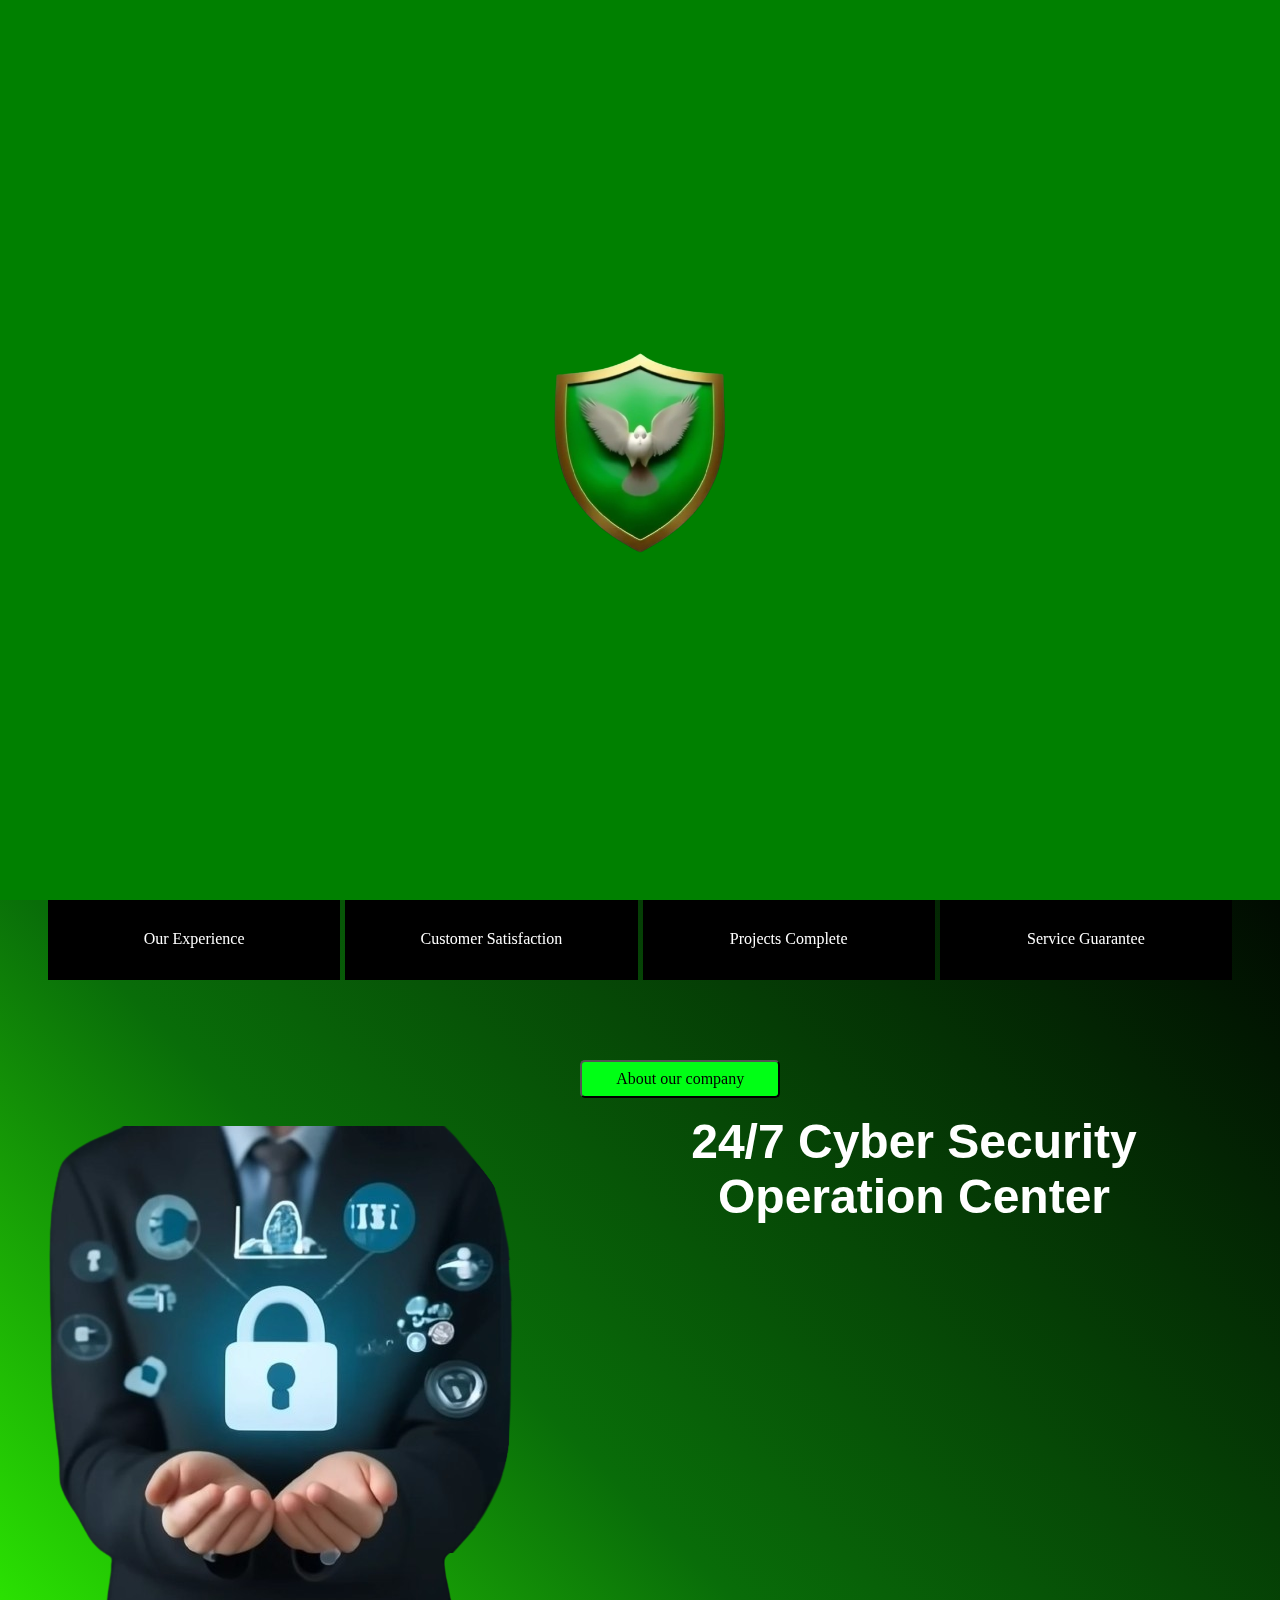
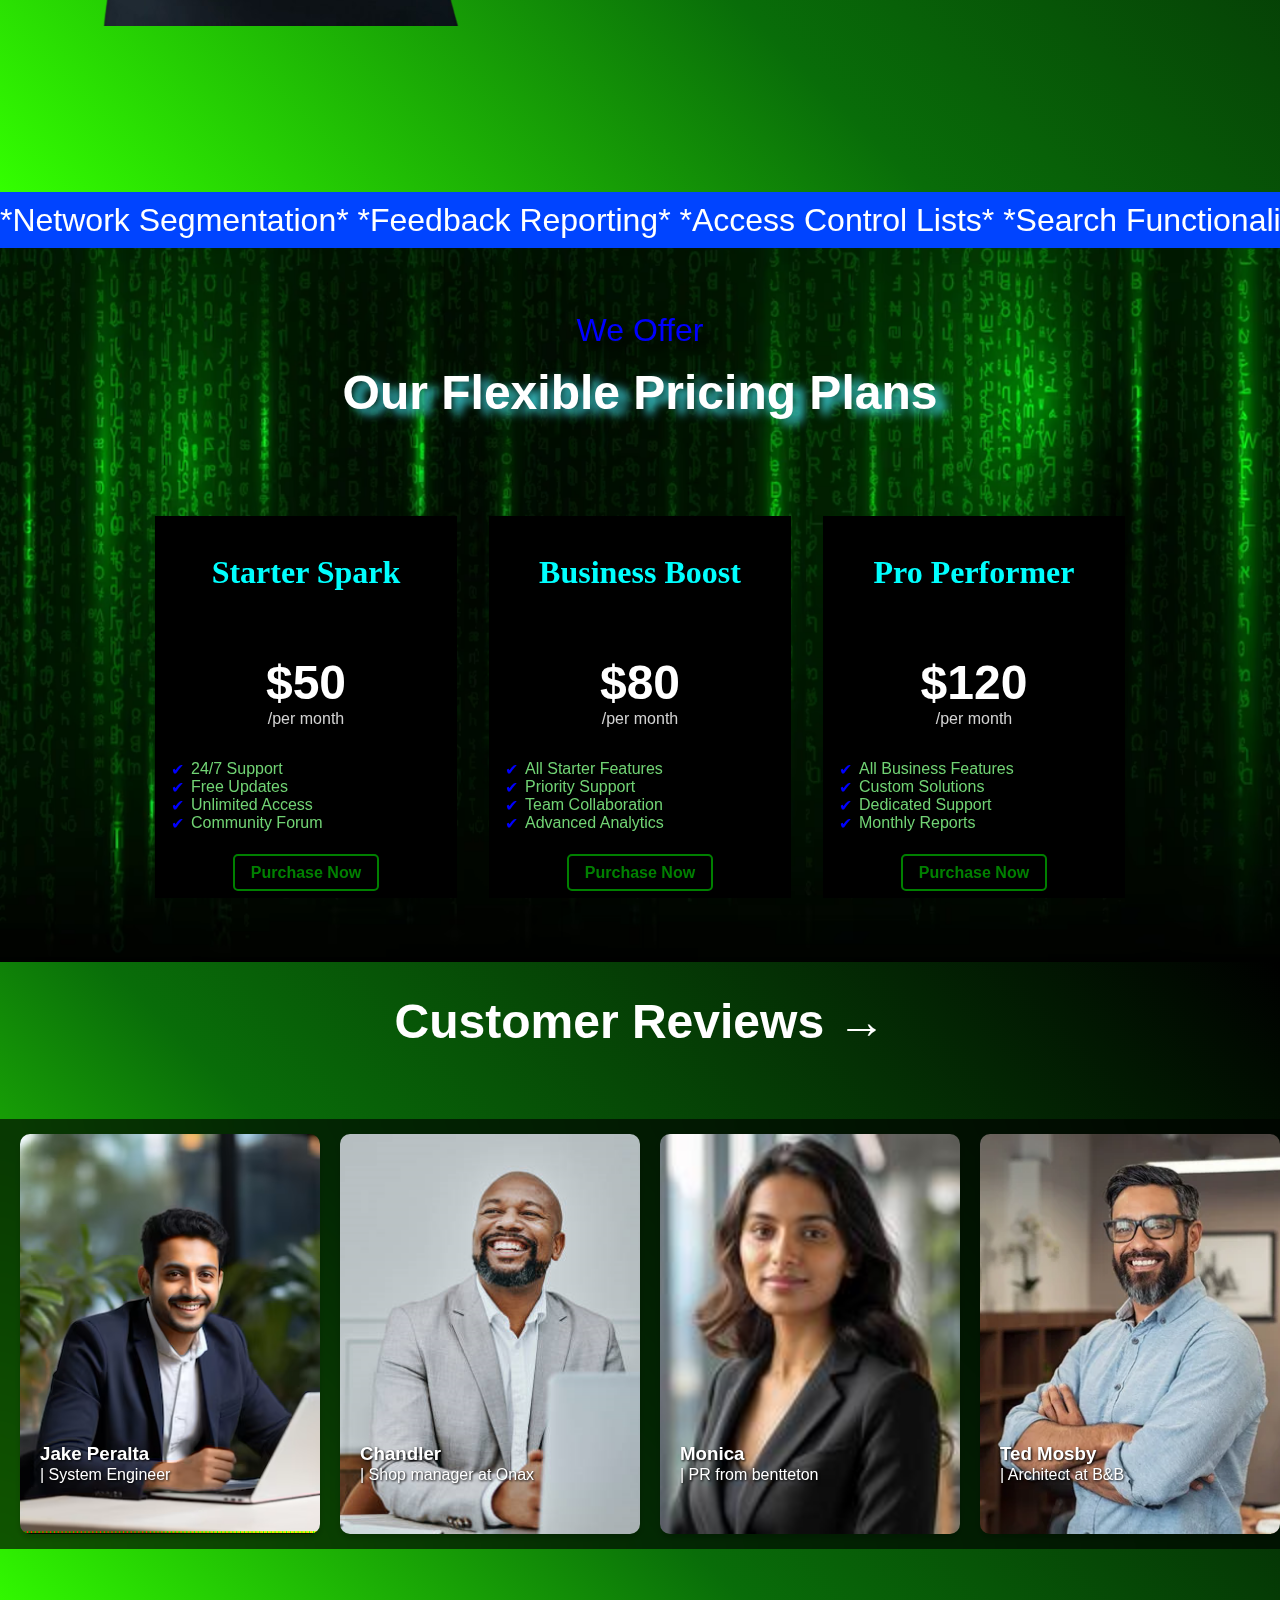
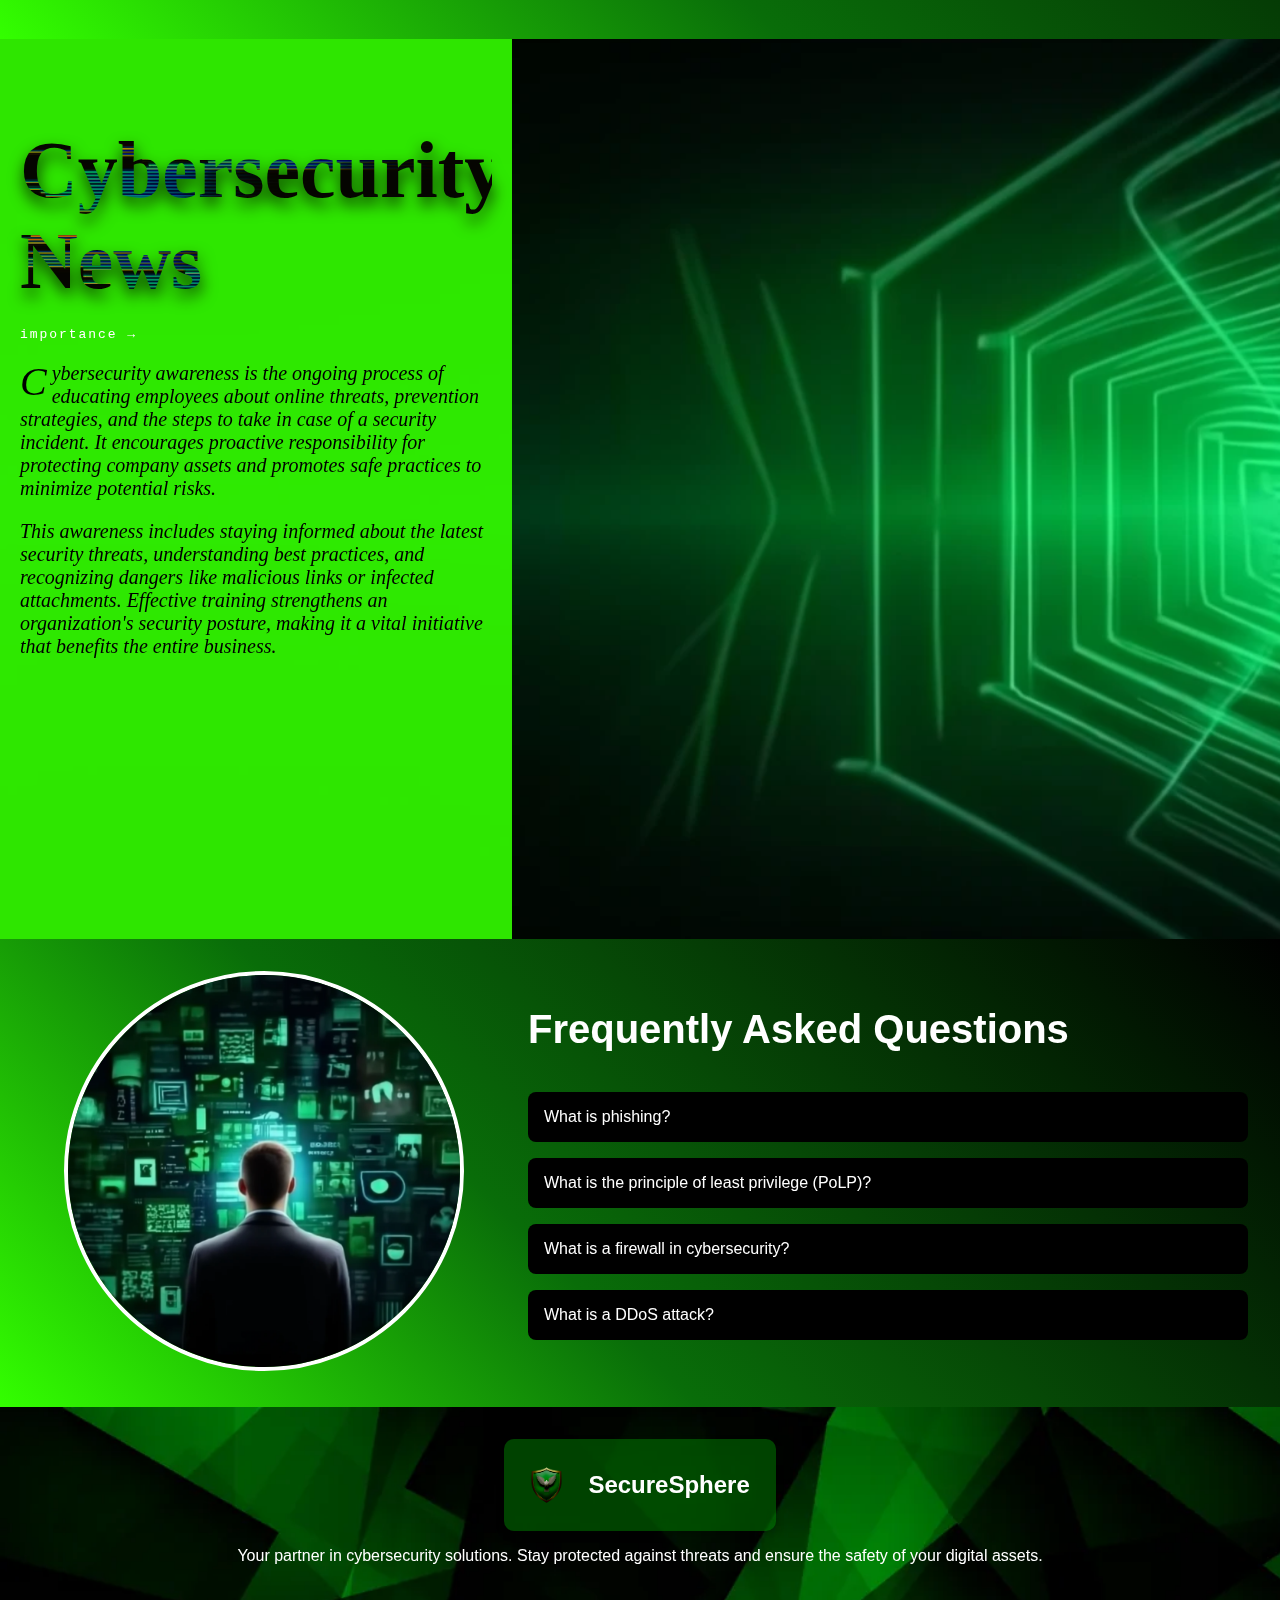
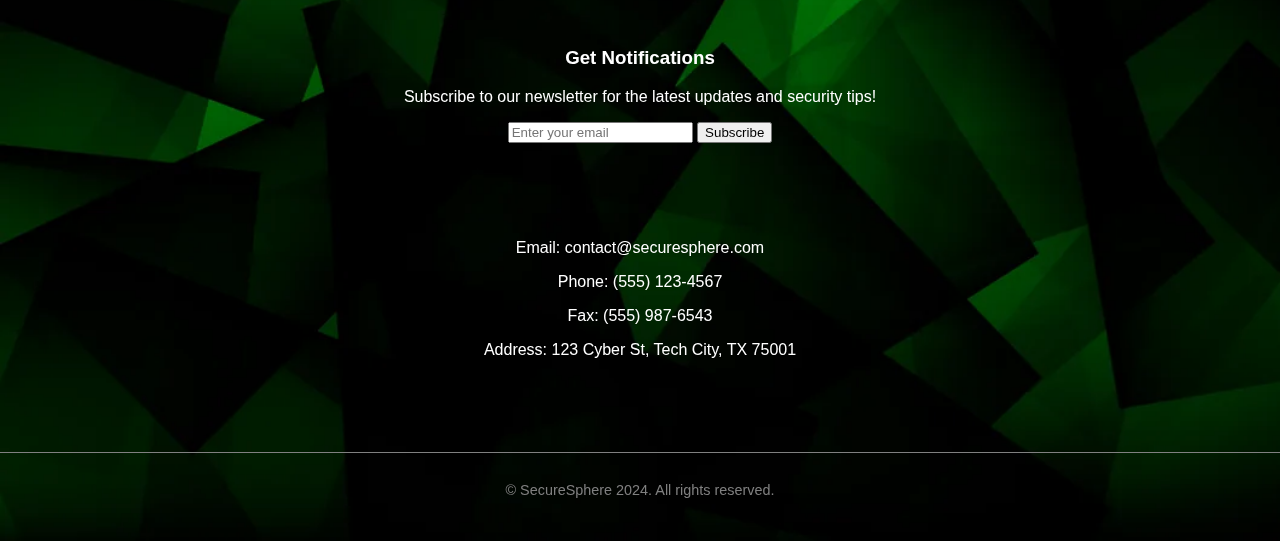
==== index.html @ c8db7b9c "Add files via upload" ====
<!DOCTYPE html>
<html lang="en">
<head>
    <meta charset="UTF-8">
    <meta name="viewport" content="width=device-width, initial-scale=1.0">
    <title>Landing Page</title>
    <link rel="stylesheet" href="style.css">
</head>
<body>
    <!DOCTYPE html>
<html lang="en">
<head>
    <meta charset="UTF-8">
    <meta name="viewport" content="width=device-width, initial-scale=1.0">
    <title>SecureSphere</title>
    <link rel="stylesheet" href="style.css">
</head>
<body>
    <!-- Intro Page -->
    <div class="intro">
        <img src="logo.png" alt="Logo" class="intro-image">
        <h1 class="intro-text">SecureSphere</h1>
    </div>

    <!-- Main Content -->
    <div class="page1 hidden" style="background-image: url('page1part2.png');">
        <!-- Main navbar -->
        <ul class="navbar">
            <div class="nav-items" id="navItems">
                <li><a href="index1.html">Home</a></li>
                <li>
                    <div class="dropdown">
                    <button class="dropbtn">Blog</button>
                    <div class="dropdown-content">
                        <a href="#">Link 1</a>
                        <a href="#">Link 2</a>
                        <a href="#">Link 3</a>
                    </div>
                </li>
                <li><a href="#">Services</a></li>
                <li><a href="#">About</a></li>
            </div>
            <div class="call">
                <img src="logo.png" alt="Logo" style="margin-right: 1em;"> 
                <span>SecureSphere</span>
            </div>
        </ul>
        
        <!-- New taskbar below -->
        <ul class="second-navbar">
            <div class="nav-items" id="navItems">
                <li><a href="login.html" style="font-style: italic;">Login/Sign-up</a></li>
            </div> 
        </ul>

        <!-- Content Wrapper -->
        <div class="content-wrapper">
            <div class="socials">
                <button><img src="facebook.png" alt="Facebook"></button>
                <button><img src="twitter.png" alt="Twitter"></button>
                <button><img src="instagram.png" alt="Instagram"></button>
            </div>

            <div class="text-content">
                <div class="tagline">
                    WE PROVIDE <strong>CYBER SECURITY</strong> SOLUTIONS FOR YOUR SECURITY
                </div>
                <div class="tagline2">
                    Cyber attacks can cause on average $1.5 billion to a company. With our advanced AI system, we can block the attack before it happens.
                </div>
                
                <div class="buttons">
                    <div class="getstarted">
                        <button>GET STARTED</button>
                    </div>
                    <div class="contactus">
                        <button>CONTACT US</button>
                    </div>
                </div>
            </div>

            <div class="img1">
                <img src="image1re.png" alt="Cybersecurity Image">
            </div>
        </div>
    </div>
    <div class="page2" style="background-image: linear-gradient(45deg, rgb(51, 255, 0), rgb(9, 109, 9) 40%, rgb(0, 0, 0))">
        <div class="background2">
            <div class="card-group">
                <div class="card">
                    <div class="card-body">
                        <h2 class="card-title1"></h2>
                        <p class="card-text">Our Experience</p>
                    </div>
                </div>
                <div class="card">
                    <div class="card-body">
                        <h2 class="card-title2"></h2>
                        <p class="card-text">Customer Satisfaction</p>
                    </div>
                </div>
                <div class="card">
                    <div class="card-body">
                        <h2 class="card-title3"></h2>
                        <p class="card-text">Projects Complete</p>
                    </div>
                </div>
                <div class="card">
                    <div class="card-body">
                        <h2 class="card-title4"></h2>
                        <p class="card-text">Service Guarantee</p>
                    </div>
                </div>
            </div>
            <div class="about">
                <div class="imageabout">
                    <img src="protect.png" alt="Protection Image">
                </div>
                <div class="content">
                    <button class="aboutblue" type="button">About our company</button>
                    <div class="aboutintro">
                        24/7 Cyber Security Operation Center
                    </div>
                    <div class="box">
                        <div class="aboutheader">
                            <span class="tick-sign">&#10003;</span> Identifying Threats
                        </div>
                        <div class="aboutcontent">
                            Regular vulnerability scans detect system weaknesses early, helping to prevent attacks before they occur.
                        </div>
                    </div>
                    <div class="box">
                        <div class="aboutheader">
                            <span class="tick-sign">&#10003;</span> Security Management
                        </div>
                        <div class="aboutcontent">
                            Enforce strong access controls to restrict sensitive data access, reducing the risk of unauthorized breaches.
                        </div>
                    </div>
                    <div class="box">
                        <div class="aboutheader">
                            <span class="tick-sign">&#10003;</span> Cyber Risk Quantification
                        </div>
                        <div class="aboutcontent">
                            Enforce strong access controls to restrict sensitive data access, reducing the risk of unauthorized breaches.
                        </div>
                    </div>
                </div>
            </div>                        
        </div>        
    </div>
    <div class="scrolling-bar">
        <div class="scrolling-text">
          *Network Segmentation* *Feedback Reporting* *Access Control Lists* *Search Functionality* *Legal Disclaimers*
          *Network Segmentation* *Feedback Reporting* *Access Control Lists* *Search Functionality* *Legal Disclaimers*
          *Network Segmentation* *Feedback Reporting* *Access Control Lists* *Search Functionality* *Legal Disclaimers*
          *Network Segmentation* *Feedback Reporting* *Access Control Lists* *Search Functionality* *Legal Disclaimers*
        </div>
    </div>
    <div class="page3" style="background-image: url('page5background.png');">
        <div class="container">
            <div class="heading">We Offer</div>
            <div class="subheading">Our Flexible Pricing Plans</div>
            <div class="cards">
                <div class="card">
                    <h1>Starter Spark</h1>
                    <div class="price">$50</div>
                    <div class="price-per-month">/per month</div>
                    <ul class="points">
                        <li>24/7 Support</li>
                        <li>Free Updates</li>
                        <li>Unlimited Access</li>
                        <li>Community Forum</li>
                    </ul>
                    <a href="#" class="buttonp">Purchase Now</a>
                </div>

                <div class="card">
                    <h1>Business Boost</h1>
                    <div class="price">$80</div>
                    <div class="price-per-month">/per month</div>
                    <ul class="points">
                        <li>All Starter Features</li>
                        <li>Priority Support</li>
                        <li>Team Collaboration</li>
                        <li>Advanced Analytics</li>
                    </ul>
                    <a href="#" class="buttonp">Purchase Now</a>
                </div>

                <div class="card">
                    <h1>Pro Performer</h1>
                    <div class="price">$120</div>
                    <div class="price-per-month">/per month</div>
                    <ul class="points">
                        <li>All Business Features</li>
                        <li>Custom Solutions</li>
                        <li>Dedicated Support</li>
                        <li>Monthly Reports</li>
                    </ul>
                    <a href="#" class="buttonp">Purchase Now</a>
                </div>
            </div>
        </div>
    </div>
    <div class="pageadd1" style="background-image: linear-gradient(45deg, rgb(51, 255, 0), rgb(9, 109, 9) 40%, rgb(0, 0, 0));">
        <div class="customerheading">Customer Reviews →</div>
        <div class="gallery">
            <div class="customercarousel">
                <div class="cust" style="background-image: url('cust1.png')">
                    <h3>Jake Peralta</h3>
                    <div class="comp">| System Engineer</div>
                    <div class="review">
                        Our company is now saving 3 hours a week with a new biometric device access
                    </div>
                </div>
                <div class="cust" style="background-image: url('cust2.png')">
                    <h3>Chandler</h3>
                    <div class="comp">| Shop manager at Onax</div>
                    <div class="review">
                        Now I'm very confident in usinf our mobile phones, the encrypted devices are a bliss
                    </div>
                </div>
                <div class="cust" style="background-image: url('cust3.png')">
                    <h3>Monica</h3>
                    <div class="comp">| PR from bentteton</div>
                    <div class="review">
                        Our company wants safety, and we choose best for our customers
                    </div>
                </div>
                <div class="cust" style="background-image: url('cust4.png')">
                    <h3>Ted Mosby</h3>
                    <div class="comp">| Architect at B&B</div>
                    <div class="review">
                        Our past projects have been got stolen before, since SecureSphere this doesn't happen anymore 
                    </div>
                </div>
                <div class="cust" style="background-image: url('cust5.png')">
                    <h3>Emily Greene</h3>
                    <div class="comp">| Information Officer at SummitTech</div>
                    <div class="review">
                        The security solutions provided by SecureSphere have significantly reduced our vulnerability to cyber attacks.
                    </div>
                </div>
                <div class="cust" style="background-image: url('cust6.png')">
                    <h3>David Johnson</h3>
                    <div class="comp">| Administrator at Orion Digital</div>
                    <div class="review">
                        Our network downtime has been cut by 50% since implementing SecureSphere's monitoring tools.
                    </div>
                </div>
                <div class="cust" style="background-image: url('cust7.png')">
                    <h3>Sophia Martinez</h3>
                    <div class="comp">| Director at GreenByte Solutions</div>
                    <div class="review">
                        Thanks to SecureSphere, our company is now fully compliant with cybersecurity regulations.
                    </div>
                </div>                
                </div>
            </div>
            <div class="customerspace"></div>
        </div>
    </div>
    <div class="newscontainer" style="background-image: url('newsbackground.png');">
        <div class="newssidebar">
            <h2 class="news-heading""><span>Cybersecurity News</span></h2>
            <div class="news-importance">importance →</div>
            <div class="news-content">
                <p>Cybersecurity awareness is the ongoing process of educating employees about online threats, prevention strategies, and the steps to take in case of a security incident. It encourages proactive responsibility for protecting company assets and promotes safe practices to minimize potential risks.</p><p>This awareness includes staying informed about the latest security threats, understanding best practices, and recognizing dangers like malicious links or infected attachments. Effective training strengthens an organization's security posture, making it a vital initiative that benefits the entire business.</p> </div>
        </div>
        <div class="news">
            <div class="news-carousel">
                <div class="news-item">
                    <div class="news-item-head">📰</div>
                    <div class="news-body">
                        <p class="news-title">Apple to increase domestic manufacturing</p>
                        <p>October 18, 2024</p>
                    </div>
                </div>
                <div class="news-item">
                    <div class="news-item-head">⚖️</div>
                    <div class="news-body">
                        <p class="news-title">FBI arrests man over SEC hack, alleging bitcoin manipulation</p>
                        <p>October 17, 2024</p>
                    </div>
                </div>
                <div class="news-item">
                    <div class="news-item-head">🏢</div>
                    <div class="news-body">
                        <p class="news-title">Intel China responds to accusations of security issues</p>
                        <p>October 17, 2024</p>
                    </div>
                </div>
                <div class="news-item">
                    <div class="news-item-head">📉</div>
                    <div class="news-body">
                        <p class="news-title">BlackBerry exploring options for Cylance business</p>
                        <p>October 16, 2024</p>
                    </div>
                </div>
                <div class="news-item">
                    <div class="news-item-head">🤖</div>
                    <div class="news-body">
                        <p class="news-title">Russia using generative AI to ramp up disinformation</p>
                        <p>October 16, 2024</p>
                    </div>
                </div>
                <div class="news-item">
                    <div class="news-item-head">🌍</div>
                    <div class="news-body">
                        <p class="news-title">What is in Zelenskiy's Ukraine victory plan?</p>
                        <p>October 15, 2024</p>
                    </div>
                </div>
                <div class="news-item">
                    <div class="news-item-head">💻</div>
                    <div class="news-body">
                        <p class="news-title">Chinese cyber association calls for review of Intel products</p>
                        <p>October 16, 2024</p>
                    </div>
                </div>
                <div class="news-item">
                    <div class="news-item-head">📊</div>
                    <div class="news-body">
                        <p class="news-title">Exclusive: EU AI Act checker reveals Big Tech's compliance pitfalls</p>
                        <p>October 17, 2024</p>
                    </div>
                </div>
                <div class="news-item">
                    <div class="news-item-head">📈</div>
                    <div class="news-body">
                        <p class="news-title">UnitedHealth forecasts 2025 profit below Street estimates</p>
                        <p>October 15, 2024</p>
                    </div>
                </div>
            </div>
        </div>
    </div>
    </div>
    <div class="page4" style="background-image: linear-gradient(45deg, rgb(51, 255, 0), rgb(9, 109, 9) 40%, rgb(0, 0, 0));">
        <div class="questions"></div>
            <div class="imagequestions">
                <img src="page3img.png" alt="FAQ Image">
            </div>
            <div class="questionscontent">
                <div class="questionsintro">
                    Frequently Asked Questions
                </div>
                <div class="questionsbox">
                    <div class="questionsheader">
                        What is phishing?
                    </div>
                    <div class="answer">
                        <p>Phishing is a social engineering attack where attackers impersonate legitimate entities to trick users into revealing sensitive information like passwords or financial data.</p>
                    </div>
                </div>
                <div class="questionsbox">
                    <div class="questionsheader">
                        What is the principle of least privilege (PoLP)?
                    </div>
                    <div class="answer">
                        <p>PoLP means granting users the minimum level of access necessary to perform their tasks, reducing the risk of unauthorized access or misuse of data.</p>
                    </div>
                </div>
                <div class="questionsbox">
                    <div class="questionsheader">
                        What is a firewall in cybersecurity?
                    </div>
                    <div class="answer">
                        <p>A firewall is a security system that monitors and controls incoming and outgoing network traffic based on predetermined security rules to block unauthorized access.</p>
                    </div>
                </div>
                <div class="questionsbox">
                    <div class="questionsheader">
                        What is a DDoS attack?
                    </div>
                    <div class="answer">
                        <p>A Distributed Denial of Service (DDoS) attack is when multiple systems overwhelm a target, such as a website, with a flood of traffic, causing it to crash or become unavailable.</p>
                    </div>
                </div>
            </div>
        </div>
    </div> 
    <div class="page5" style="background-image: url('page3backgroundup.png');">
        <div class="description">
            <img src="logo.png" alt="Logo">
            <h2>SecureSphere</h2>
        </div>
        <div class="content">
            <p>Your partner in cybersecurity solutions. Stay protected against threats and ensure the safety of your digital assets.</p>
            <div class="email-signup">
                <h3>Get Notifications</h3>
                <p>Subscribe to our newsletter for the latest updates and security tips!</p>
                <input type="email" placeholder="Enter your email" required>
                <button class="button">Subscribe</button>
            </div>
            
            <div class="contact-info">
                <p>Email: contact@securesphere.com</p>
                <p>Phone: (555) 123-4567</p>
                <p>Fax: (555) 987-6543</p>
                <p>Address: 123 Cyber St, Tech City, TX 75001</p>
            </div>
            
            <div class="copyright">
                <p>&copy; SecureSphere 2024. All rights reserved.</p>
            </div>
        </div>
    </div>
                
    <script src="script.js"></script>
</body>
</html>
---- style.css ----
body {
    margin: 0;
    padding: 0;
    font-family: Arial, sans-serif;
    background-color: #1a1a1a;
}

.navbar {
    font-size: 1em;
    display: flex;
    justify-content: space-between;
    align-items: center;
    filter:brightness(160%);
    border-radius: 0px;
    padding: 32px;
    list-style-type: none;
    margin: 0;
    backdrop-filter: blur(20px);
    position: relative; /* Ensures the button's absolute positioning is relative to this navbar */
    z-index: 5; /* Ensures the main navbar is behind the login button */
}

.second-navbar {
    font-size: 1em;
    display: flex;
    color: #71d374;
    justify-content:left;
    align-items: center;
    border-radius: 0px 0px 0px 40px;
    padding: 15px;
    list-style-type: none;
    margin: 0;
    position: relative; /* Positioned relative to the main navbar */
    top: 0;
    backdrop-filter: blur(20px); /* Adds blur effect */
    z-index: 1; /* Ensures the second navbar is behind the login button */
    background-image: linear-gradient(45deg, rgb(51, 255, 0) 1%, rgb(9, 109, 9) 10%, rgb(0, 0, 0));
}

.call {
    position: absolute;
    top: 30px; /* Move it down enough to overlap the second navbar */
    right: 2em;
    display: flex;
    align-items: center;
    justify-content: center;
    color: white;
    background-color: green;
    border-radius: 10px;
    padding: 12px;
    padding-left: 3px;
    width: 17em; /* Adjust width for larger button */
    z-index: 10; /* Ensure it overlaps both navbars */
    filter: drop-shadow( 4px 8px rgba(0, 0, 0, 0.2));
    font-size: 1em; /* Increase font size for text */
}

.call img {
    filter: brightness(70%) contrast(150%);
    height: 3.2em; /* Fixed size for the icon */
    width: 3.2em;  /* Fixed size for the icon */
    margin-right: 1em;
}

.call span {
    font-size: 1.5em;
    font-weight: bold;
}

.dropbtn {
    font-size: 1.2em;
    background-color: transparent;
    color: white;
    border: none;
    cursor: pointer;
    display: flex;
    justify-content: space-between;
    list-style-type: none;
    margin: 0;
}

.nav-items {
    display: flex;
    justify-content: space-between; /* More compact */
    width: 50%;
}

.nav-items li {
    list-style-type: none; /* Corrected list style */
}

.nav-items a {
    text-decoration: none;
    color: white;
    font-size: 1.25em;
    padding: 0 0.5em; /* Adds horizontal padding for compactness */
}

.content-wrapper {
    display: flex;
    justify-content: space-between;
    align-items: flex-start;
    padding-top: 7em;
}

.socials {
    display: flex;
    flex-direction: column;
    gap: 1em;
    position: relative;
    left: 5em;
    bottom: 50%; /* Adjusted to move them further down */
}

.socials button {
    background-color: transparent; /* Removes white background */
    border: none; /* Removes any button border */
    width: 3.8em; /* Fixed width */
    height: 3.8em; /* Fixed height */
    border-radius: 50%; /* Makes it circular */
    overflow:visible; /* Prevents overflow */
    display: flex;
    align-items: center;
    justify-content: center;
}

.socials img {
    width: 100%; /* Fill the button */
    height: 100%; /* Fill the button */
    object-fit:contain;/* Prevents distortion */
}

.text-content {
    width: 40%;
    text-align: left;
    color: white;
}

.tagline {
    font-size: 3.5em;
    background: linear-gradient(90deg, rgb(255, 255, 255), rgb(138, 180, 137), orange, rgb(24, 241, 60), rgb(27, 213, 255));
    filter: drop-shadow(0px 8px 16px rgba(0, 0, 0, 0.762));
    background-size: 400% 100%; /* Set the size to allow for animation */
    -webkit-background-clip: text; /* For Safari */
    -webkit-text-fill-color: transparent; /* Makes the text transparent for gradient */
    animation: gradientAnimation 5s ease infinite; /* Add animation */
    font-weight: bold; /* Make the text bold */
}

@keyframes gradientAnimation {
    0% {
        background-position: 0% 0%;
    }
    100% {
        background-position: 100% 0%;
    }
}

.tagline2 {
    font-size: 1.4em;
    margin-top: 1em;
}

.buttons {
    display: flex;
    gap: 1.5em;
    margin-top: 1.5em;
}

.getstarted button,
.contactus button {
    background-color: green;
    color: white;
    border: none;
    padding: 0.75em 1.5em;
    border-radius: 5px;
    cursor: pointer;
    box-shadow: 0 0 10px green; /* Green glow */
}

.contactus button {
    background-color: transparent;
    color: green;
    border: 0.15em solid green;
}

.contactus button:hover,
.getstarted button:hover {
    box-shadow: 0 0 10px rgb(85, 251, 85); /* Green glow */
    background-color: rgb(62, 209, 94);
    color: white;
    border: 0.15em solid rgb(2, 130, 6);
}

.img1 {
    position: relative;
    right: 5em;
    max-width: 40%;
}

.img1 img {
    width: 31em; 
    height: auto;
}
  
  /* The container <div> - needed to position the dropdown content */
  .dropdown {
    position: relative;
    display: inline-block;
  }
  
  /* Dropdown Content (Hidden by Default) */
  .dropdown-content {
    display: none;
    position: absolute;
    background-color: #f9f9f995;
    min-width: 160px;
    z-index: 1;
  }
  
  /* Links inside the dropdown */
  .dropdown-content a {
    color: black;
    padding: 12px 16px;
    text-decoration: none;
    display: block;
  }
  
  /* Change color of dropdown links on hover */
  .dropdown-content a:hover {background-color: #f1f1f1}
  
  /* Show the dropdown menu on hover */
  .dropdown:hover .dropdown-content {
    display: block;
  }
  
  /* Change the background color of the dropdown button when the dropdown content is shown */
  .dropdown:hover .dropbtn {
    background-color: #3e8e41;
  }
  
@media (max-width: 600px) {
    .nav-items {
        display: none;
    }

    .call {
        width: 100%;
    }

    .text-content {
        margin-left: 10%;
        width: 80%;
    }

    .socials {
        left: 1em;
    }

    .img1 {
        display: none;
    }
}

/* Intro Animation - Green Background */
.intro {
    display: flex;
    justify-content: center;
    align-items: center;
    height: 100vh;
    background-color: green;
    position: absolute;
    top: 0;
    left: 0;
    width: 100%;
    z-index: 100; /* Ensure it overlays other content */
}

/* Intro Image Shrinking and Moving */
.intro-image {
    width: 18em;
    height: 18em;
    animation: shrinkLeft 1s forwards ease-in;
}

.intro-text {
    position: absolute;
    color: white;
    bottom: 25%;
    right: 28%;
    font-size: 4.5em;
    opacity: 0;
    margin-left: 3px; /* Space between image and text */
    animation: fadeInText 1s ease-out 1.5s forwards;
}

/* Shrink image to the left and move it */
@keyframes shrinkLeft {
    0% {
        width: 18em;
        height: 18em;
        transform: translateX(0);
    }
    100% {
        width: 10em;
        height: 10em;
        transform: translateX(-250px); /* Adjust this value to fit positioning */
    }
}

/* Text fade-in animation */
@keyframes fadeInText {
    0% {
        opacity: 0;
    }
    100% {
        opacity: 1;
    }
}

/* Fade out the green page smoothly */
@keyframes fadeOut {
    0% {
        opacity: 1;
    }
    100% {
        opacity:0;
        display: none;
    }
}

.card-group {
    display: flex;
    justify-content: space-evenly; /* Ensures equal spacing */
    gap: 5px; /* Minimal gap between the cards */
    padding: 1rem;
    margin: 0;
}

.card {
    background: black;
    padding: 1rem;
    flex: 1; /* Cards take equal space */
    text-align: center;
    max-width: calc(25% - 2px); /* Adjusted for four cards */
    transition: transform 0.3s ease, box-shadow 0.3s ease;
}

.card:hover {
    background: linear-gradient(120deg, rgb(0, 255, 38), 8%, rgb(0, 0, 5));
    border-bottom: 5px solid rgb(4, 252, 4);
    border-radius: 5%;
    transform: translateY(-10px); /* Move up slightly on hover */
}

.card-title1, .card-title2, .card-title3, .card-title4 {
    font: bold 40px Castellar; 
    color: white;
}

.card-text {
    color: white;
    margin-top: 1rem;
    font-family: 'Bookman Old Style', serif;
}

.background2 {
    display: flex;
    flex-direction: column; /* Keep the card group and about section in a column */
    padding: 2rem;
}

.about {
    display: flex; /* Use flexbox to align image and about content */
    margin: 4em 0;
    align-items: center; 
}

.imageabout {
    flex: 0 0 auto; /* Prevent the image from growing */
    margin-right: 3em; /* Space between image and content */
}

.imageabout img {
    max-width: 500px; /* Adjust image size */
    height: auto; /* Maintain aspect ratio */
    border-radius: 8px; /* Optional: round the corners of the image */
}

.content {
    display: flex;
    flex-direction: column; 
    gap: 1rem; /* Space between items */
    flex: 1; /* Allow the about section to take the remaining space */
}

.aboutblue {
    background-color: rgb(0, 255, 21);
    border-radius: 5px; /* Adjusted radius */
    color: rgb(0, 0, 0);
    font-family: 'Malgun Gothic', serif;
    padding: 0.5em 1em; 
    font-size: 1rem;
    align-items: center;
    width: 30%;
    display: inline-block; /* Keeps it as small as needed for text */
}

.aboutintro {
    font-size: 3rem; /* Make the "24/7 Cyber Security Operation Center" bigger */
    font-weight: bold;
    color: white;
    margin-bottom: 1rem; 
}

.box {
    background-color: rgb(0, 0, 0);
    color: white;
    padding: 1.5rem;
    margin-bottom: 1rem; /* Space between each box */
    border-radius: 8px;
    box-shadow: 0px 4px 10px rgba(0, 0, 0, 0.5); /* Add shadow to boxes */
    width: 100%; /* Make boxes take full width */
    max-width: 500px; /* Limit the max width of boxes */
    text-align: left; /* Align text to the left inside the box */
}

.aboutheader {
    font-size: 1.5rem;
    font-weight: bold;
    color: white;
    margin-bottom: 0.5rem; /* Space between the header and content */
}

.aboutcontent {
    font-size: 1rem;
    color: #d8d5d5;
    font-style: italic;
}

.tick-sign {
    color: rgb(0, 229, 255); /* Blue color */
    font-size: 1.5rem; /* Adjust the size if needed */
    margin-right: 0.5rem; /* Optional: space between tick and text */
}

.box {
    opacity: 0; /* Start hidden */
    transform: translateY(20px); /* Start slightly below */
    transition: opacity 0.5s ease, transform 0.75s ease; /* Animate opacity and position */
}

.box.visible {
    opacity: 1; /* Fade in */
    transform: translateY(0);
    background: linear-gradient(120deg, rgb(0, 255, 38), 8%, rgb(0, 0, 5));
}

.scrolling-bar {
    width: 100%;
    height: 3.5em;
    overflow: hidden;
    background-color: rgb(0, 68, 255);
    display: flex;
    align-items: center;
    position: relative;
  }
  
  .scrolling-text {
    display: inline-block;
    white-space: nowrap;
    font-size: 2em;
    color: white;
    animation: scrollText 33s linear infinite;
  }
  
  @keyframes scrollText {
    0% {
      transform: translateX(0%);
    }
    100% {
      transform: translateX(-100%);
    }
  }

.page4 {
    display: flex;
    gap: 2rem; /* Space between the image and FAQ content */
    padding: 2rem;
}

.imagequestions {
    margin-right: 2em;
    right: 50%;
    flex: 0 0 auto; /* Prevent the image from shrinking or growing */
}

.imagequestions img {
    max-width: 400px; /* Adjust the size of the image */
    width: 100%; /* Ensure the image is responsive */
    height: auto;
    border-radius: 50%; /* Make the image circular */
    object-fit: cover; /* Maintain aspect ratio inside the circle */
    border: 4px solid white; /* Optional: Add a white border */
}

.questionscontent {
    flex: 1; /* Take the remaining space */
    display: flex;
    flex-direction: column;
    gap: 1rem;
    padding-top: 3%;
    width: 100%; /* Ensure FAQ content wraps properly */
}

.questionsintro {
    font-size: 2.5rem;
    font-weight: bold;
    color: white;
    margin-bottom: 1.5rem;
}

.questionsbox {
    background-color: rgb(0, 0, 0);
    color: white;
    padding: 1rem;
    border-radius: 8px;
    cursor: pointer;
    transition: background-color 0.3s, width 0.5s ease-in-out; /* Smooth width transition */
    max-width: 100%;
}

.questionsbox:hover {
    background-color: rgba(0, 229, 255, 0.2);
}

.answer {
    display: none; /* Hide the answer by default */
    margin-top: 0.5rem;
    font-size: 1rem;
    color: #d8d5d5;
    font-style: italic;
    width: 0; /* Initially set width to 0 */
    overflow: hidden;
    transition: width 0.5s ease-in-out; /* Smooth width transition */
}

.questionsbox.active .answer {
    display: block;
    width: 50%; /* Expand to 50% width when active */
}

.container {
    padding: 4em 2em;
    text-align: center;
}

.heading {
    color: blue;
    font-size: 2rem; /* h3 equivalent */
    margin-bottom: 0.5em;
    filter: drop-shadow(10px 8px 4px #000000);
}

.subheading {
    font-size: 3rem; /* h1 equivalent */
    font-weight: bold;
    color: white;
    margin-bottom: 2em;
    filter: drop-shadow(10px 5px 5px #3fd9e4);
}

.page3, .page1, .page5, .cust, .newscontainer{
    background-repeat: no-repeat;
    background-size: cover;
}

h1{
    color:aqua;
    font-family: Georgia, 'Times New Roman', Times, serif;
    margin-bottom: 2em;
}

.cards {
    display: flex;
    justify-content: center;
    gap: 2em;
    margin-top: 2em;
}

.price {
    font-weight: bold;
    font-size: 3rem;
    color: white;
}

.price-per-month {
    color: lightgray;
    font-size: 1rem;
}

.points {
    list-style: none;
    padding: 0;
    color:#71d374;
    margin: 2em 0;
    text-align: left;
}

.points li {
    position: relative;
    padding-left: 20px;
}

.points li::before {
    content: "✔"; /* Check mark */
    color: blue; /* Tick color */
    position: absolute;
    left: 0;
}

.buttonp {
    background: transparent;
    border: 2px solid green;
    color: green;
    padding: 0.5em 1em;
    border-radius: 5px;
    margin-top: 1.75em;
    cursor: pointer;
    font-weight: bold;
    transition: background 0.3s ease, color 0.3s ease;
    text-decoration: none;
}

.buttonp:hover {
    background-color: green; /* Change to green on hover */
    color: white; /* Change text color */
}

.description {
    display: flex;
    align-items: center;
    justify-content: center;
    color: white;
    background-color: rgba(0, 128, 0, 0.519);
    border-radius: 10px;
    padding: 12px;
    padding-left: 3px;
    width: 17em;/* Adjust width for larger button */
    box-shadow: 0 4px 8px rgba(0, 0, 0, 0.2);
    font-size: 1em; /* Increase font size for text */
    margin: auto; /* Center the description and add margin */
}

.description img {
    filter: brightness(70%) contrast(150%);
    height: 3.2em; /* Fixed size for the icon */
    width: 3.2em;  /* Fixed size for the icon */
    margin-right: 1em;
}

.content {
    color: white; /* Make all text white */
    text-align: center; /* Center the content text */
}

.email-signup, .contact-info, .copyright {
    margin: 2em 0;
}

.copyright {
    border-top: 1px solid gray; /* Add a line above the copyright */
    padding-top: 1em;
    margin-top: 2em;
    font-size: 0.9rem;
    color: gray;
}

.page5 {
    padding-top: 2em; /* Add padding to create space above the description */
    position: relative; /* Ensure positioning for the absolute elements */
}

.pageadd1 {
    padding-top: 2em;
    position: relative;
    background-image: linear-gradient(45deg, rgb(51, 255, 0), rgb(9, 109, 9) 40%, rgb(0, 0, 0));
    color: white;
    filter: drop-shadow(0px 3px 3px black);
    text-align: center;
}

.customerheading {
    font-size: 3rem;
    font-weight: bold;
    margin-bottom: 70px;
}

.gallery {
    backdrop-filter: blur(20px);
    display: flex;
    overflow: hidden;
    white-space: nowrap;
    padding-left: 20px;
    padding-right: 20px;
    padding-top: 15px;
    padding-bottom: 15px;
    background-color:rgba(0, 0, 0, 0.638);
}

.customercarousel {
    display: flex;
}

.cust {
    min-width: 300px;
    height: 400px;
    background-size: cover;
    background-position: center;
    margin-right: 20px;
    position: relative;
    border-radius: 10px;
    box-shadow: 0px 4px 6px rgba(0, 0, 0, 0.2);
    transition: transform 0.3s ease;
}

.cust:hover {
    transform: scale(1.05);
    filter: brightness(0.65) saturate(0) ;
}

.cust h3, .cust .comp {
    font-family: 'Gill Sans', 'Gill Sans MT', Calibri, 'Trebuchet MS', sans-serif;
    position: absolute;
    filter: drop-shadow( 1px 1px 1px black);
    bottom: 50px;
    left: 20px;
    color: white;
    z-index: 2;
    transition: transform 0.3s ease;
}

.cust .review {
    position: absolute;
    bottom: 0;
    font-style: italic;
    left: 0;
    right: 0;
    padding: 20px;
    transform: translateY(100%);
    opacity: 0;
    transition: all 0.3s ease;
    max-height: 100%;
    overflow: hidden;
    text-overflow: ellipsis;
    white-space: normal;
    line-height: 1.4;
    background: rgba(0, 0, 0, 0.737);
}

.customerspace {
    padding-bottom: 90px;
}

.cust:hover .review {
    opacity: 1;
    transform: translateY(0);
    overflow: visible;
}

.cust:hover h3,
.cust:hover .comp {
    transform: translateY(-60px);
}

body::-webkit-scrollbar {
    display: none;
}

.gallery {
    scrollbar-width: none;
}

/* Container for the sidebar and the carousel */
.newscontainer {
    display: flex;
    height: 100vh;
    background-image: url('newsbackground.png');
    background-size: cover; /* Ensures background fills the container */
    background-position: center;
    position: relative;
}

/* Sidebar for Cybersecurity news */
.newssidebar {
    border:3px 3px 3px 3px #000000;
    width: 40%; /* Sidebar takes 40% of the width */
    background-color: rgba(51, 255, 0, 0.9); /* Green background with slight transparency */
    padding: 20px;
    margin-left: auto; /* Aligns the sidebar to the right */
    margin-right: 20px; /* Space from the right edge */
    z-index: 10; /* Ensure the sidebar stays on top of the background */
}

/* Heading styles with the fire effect */
.news-heading {
    font-size: 5em; /* Size of the heading */
    margin-bottom: 20px;
    font-family:Georgia, 'Times New Roman', Times, serif;
    color: #fff; /* Default fallback color */
}

.news-heading span {
    display: block;
    background-image: url('fire.png');
    filter: drop-shadow(1px 8px 8px rgba(0, 0, 0, 0.762));
    background-size: cover;
    background-repeat: no-repeat;
    background-position: center;
    -webkit-background-clip: text; /* For Safari */
    -webkit-text-fill-color: transparent; /* Makes the text transparent for gradient */
    -webkit-animation: fire 4s ease infinite; /* Add animation */
    font-weight: bold; /* Make the text bold */
}

@keyframes fire {
    0% {
        background-position: 0% 5%;
    }
    100% {
        background-position: 100% 60%;
    }
}

.news-importance{
    color: #fff;
    font-family: monospace;
    overflow: hidden; /* Ensures the content is not revealed until the animation */
    white-space: nowrap; /* Keeps the content on a single line */
    margin: 0 auto; /* Center the paragraph */
    letter-spacing: .15em; /* Adjust as needed */
}

.news-content::first-letter {
    font-size: 40px; 
    float: left; /* Align the letter to the left */
    margin-right: 5px; /* Add some space between the letter and text */
    line-height: 1;
    font-weight:lighter;
}
/* Content inside the sidebar */
.news-content {
    font-size: 16px;
    color: black;
}

.news-content {
    font-style: italic;
    font-family: Georgia, 'Times New Roman', Times, serif;
    font-stretch: expanded;
    font-size: 20px; /* Adjust font size for content */
}

.news {
    height: 100%;
    width: 70%; /* Adjust width to complement sidebar */
    display: flex;
    justify-content: center;
}

*,
*::before,
*::after {
    box-sizing: border-box;
}

body {
    font-family: 'Work Sans', sans-serif;
    font-weight: 400;
    height: 100vh;
}

.news-carousel {
    position: relative;
    width: 100%;
    max-width: 500px;
    display: flex;
    justify-content: center;
    flex-direction: column;
}

.news-item {
    display: flex;
    align-items: center;
    position: absolute;
    width: 100%;
    padding: 0 12px;
    opacity: 0;
    filter: drop-shadow(0 2px 2px #555);
    will-change: transform, opacity;
    animation: carousel-animate-vertical 27s linear infinite; /* Set animation duration */
}

.news-item:nth-child(1) {
    animation-delay: calc(27s / 9 * -2);
}

.news-item:nth-child(2) {
    animation-delay: calc(27s / 9 * -1);
}

.news-item:nth-child(3) {
    animation-delay: calc(27s / 9 * 0);
}

.news-item:nth-child(4) {
    animation-delay: calc(27s / 9 * 1);
}

.news-item:nth-child(5) {
    animation-delay: calc(27s / 9 * 2);
}

.news-item:nth-child(6) {
    animation-delay: calc(27s / 9 * 3);
}

.news-item:nth-child(7) {
    animation-delay: calc(27s / 9 * 4);
}

.news-item:nth-child(8) {
    animation-delay: calc(27s / 9 * 5);
}

.news-item:nth-child(9) {
    animation-delay: calc(27s / 9 * 6);
}

.news-item-head {
    border-radius: 50%;
    background: linear-gradient(45deg, rgb(51, 255, 0), rgb(9, 109, 9) 40%, rgb(0, 0, 0));
    width: 90px;
    height: 90px;
    padding: 14px;
    position: relative;
    margin-right: -45px;
    flex-shrink: 0;
    display: flex;
    align-items: center;
    justify-content: center;
    font-size: 50px;
}

.news-body {
    width: 100%;
    background-color: rgb(51, 255, 0);
    border-radius: 8px;
    padding: 16px 20px 16px 70px;
}

.news-title {
    text-transform: uppercase;
    font-size: 20px;
    margin-top: 10px;
}

@keyframes carousel-animate-vertical {
    0% {
        transform: translateY(100%) scale(0.5);
        opacity: 0;
        visibility: hidden;
    }
    10%,
    11.11% {
        transform: translateY(100%) scale(0.7);
        opacity: 0.4;
        visibility: visible;
    }
    11.11%,
    22.22% {
        transform: translateY(0) scale(1);
        opacity: 1;
        visibility: visible;
    }
    22.22%,
    33.33% {
        transform: translateY(-100%) scale(0.7);
        opacity: 0.4;
        visibility: visible;
    }
    33.33% {
        transform: translateY(-100%) scale(0.5);
        opacity: 0;
        visibility: visible;
    }
    100% {
        transform: translateY(-100%) scale(0.5);
        opacity: 0;
        visibility: hidden;
    }
}
---- style.css ----
body {
    margin: 0;
    padding: 0;
    font-family: Arial, sans-serif;
    background-color: #1a1a1a;
}

.navbar {
    font-size: 1em;
    display: flex;
    justify-content: space-between;
    align-items: center;
    filter:brightness(160%);
    border-radius: 0px;
    padding: 32px;
    list-style-type: none;
    margin: 0;
    backdrop-filter: blur(20px);
    position: relative; /* Ensures the button's absolute positioning is relative to this navbar */
    z-index: 5; /* Ensures the main navbar is behind the login button */
}

.second-navbar {
    font-size: 1em;
    display: flex;
    color: #71d374;
    justify-content:left;
    align-items: center;
    border-radius: 0px 0px 0px 40px;
    padding: 15px;
    list-style-type: none;
    margin: 0;
    position: relative; /* Positioned relative to the main navbar */
    top: 0;
    backdrop-filter: blur(20px); /* Adds blur effect */
    z-index: 1; /* Ensures the second navbar is behind the login button */
    background-image: linear-gradient(45deg, rgb(51, 255, 0) 1%, rgb(9, 109, 9) 10%, rgb(0, 0, 0));
}

.call {
    position: absolute;
    top: 30px; /* Move it down enough to overlap the second navbar */
    right: 2em;
    display: flex;
    align-items: center;
    justify-content: center;
    color: white;
    background-color: green;
    border-radius: 10px;
    padding: 12px;
    padding-left: 3px;
    width: 17em; /* Adjust width for larger button */
    z-index: 10; /* Ensure it overlaps both navbars */
    filter: drop-shadow( 4px 8px rgba(0, 0, 0, 0.2));
    font-size: 1em; /* Increase font size for text */
}

.call img {
    filter: brightness(70%) contrast(150%);
    height: 3.2em; /* Fixed size for the icon */
    width: 3.2em;  /* Fixed size for the icon */
    margin-right: 1em;
}

.call span {
    font-size: 1.5em;
    font-weight: bold;
}

.dropbtn {
    font-size: 1.2em;
    background-color: transparent;
    color: white;
    border: none;
    cursor: pointer;
    display: flex;
    justify-content: space-between;
    list-style-type: none;
    margin: 0;
}

.nav-items {
    display: flex;
    justify-content: space-between; /* More compact */
    width: 50%;
}

.nav-items li {
    list-style-type: none; /* Corrected list style */
}

.nav-items a {
    text-decoration: none;
    color: white;
    font-size: 1.25em;
    padding: 0 0.5em; /* Adds horizontal padding for compactness */
}

.content-wrapper {
    display: flex;
    justify-content: space-between;
    align-items: flex-start;
    padding-top: 7em;
}

.socials {
    display: flex;
    flex-direction: column;
    gap: 1em;
    position: relative;
    left: 5em;
    bottom: 50%; /* Adjusted to move them further down */
}

.socials button {
    background-color: transparent; /* Removes white background */
    border: none; /* Removes any button border */
    width: 3.8em; /* Fixed width */
    height: 3.8em; /* Fixed height */
    border-radius: 50%; /* Makes it circular */
    overflow:visible; /* Prevents overflow */
    display: flex;
    align-items: center;
    justify-content: center;
}

.socials img {
    width: 100%; /* Fill the button */
    height: 100%; /* Fill the button */
    object-fit:contain;/* Prevents distortion */
}

.text-content {
    width: 40%;
    text-align: left;
    color: white;
}

.tagline {
    font-size: 3.5em;
    background: linear-gradient(90deg, rgb(255, 255, 255), rgb(138, 180, 137), orange, rgb(24, 241, 60), rgb(27, 213, 255));
    filter: drop-shadow(0px 8px 16px rgba(0, 0, 0, 0.762));
    background-size: 400% 100%; /* Set the size to allow for animation */
    -webkit-background-clip: text; /* For Safari */
    -webkit-text-fill-color: transparent; /* Makes the text transparent for gradient */
    animation: gradientAnimation 5s ease infinite; /* Add animation */
    font-weight: bold; /* Make the text bold */
}

@keyframes gradientAnimation {
    0% {
        background-position: 0% 0%;
    }
    100% {
        background-position: 100% 0%;
    }
}

.tagline2 {
    font-size: 1.4em;
    margin-top: 1em;
}

.buttons {
    display: flex;
    gap: 1.5em;
    margin-top: 1.5em;
}

.getstarted button,
.contactus button {
    background-color: green;
    color: white;
    border: none;
    padding: 0.75em 1.5em;
    border-radius: 5px;
    cursor: pointer;
    box-shadow: 0 0 10px green; /* Green glow */
}

.contactus button {
    background-color: transparent;
    color: green;
    border: 0.15em solid green;
}

.contactus button:hover,
.getstarted button:hover {
    box-shadow: 0 0 10px rgb(85, 251, 85); /* Green glow */
    background-color: rgb(62, 209, 94);
    color: white;
    border: 0.15em solid rgb(2, 130, 6);
}

.img1 {
    position: relative;
    right: 5em;
    max-width: 40%;
}

.img1 img {
    width: 31em; 
    height: auto;
}
  
  /* The container <div> - needed to position the dropdown content */
  .dropdown {
    position: relative;
    display: inline-block;
  }
  
  /* Dropdown Content (Hidden by Default) */
  .dropdown-content {
    display: none;
    position: absolute;
    background-color: #f9f9f995;
    min-width: 160px;
    z-index: 1;
  }
  
  /* Links inside the dropdown */
  .dropdown-content a {
    color: black;
    padding: 12px 16px;
    text-decoration: none;
    display: block;
  }
  
  /* Change color of dropdown links on hover */
  .dropdown-content a:hover {background-color: #f1f1f1}
  
  /* Show the dropdown menu on hover */
  .dropdown:hover .dropdown-content {
    display: block;
  }
  
  /* Change the background color of the dropdown button when the dropdown content is shown */
  .dropdown:hover .dropbtn {
    background-color: #3e8e41;
  }
  
@media (max-width: 600px) {
    .nav-items {
        display: none;
    }

    .call {
        width: 100%;
    }

    .text-content {
        margin-left: 10%;
        width: 80%;
    }

    .socials {
        left: 1em;
    }

    .img1 {
        display: none;
    }
}

/* Intro Animation - Green Background */
.intro {
    display: flex;
    justify-content: center;
    align-items: center;
    height: 100vh;
    background-color: green;
    position: absolute;
    top: 0;
    left: 0;
    width: 100%;
    z-index: 100; /* Ensure it overlays other content */
}

/* Intro Image Shrinking and Moving */
.intro-image {
    width: 18em;
    height: 18em;
    animation: shrinkLeft 1s forwards ease-in;
}

.intro-text {
    position: absolute;
    color: white;
    bottom: 25%;
    right: 28%;
    font-size: 4.5em;
    opacity: 0;
    margin-left: 3px; /* Space between image and text */
    animation: fadeInText 1s ease-out 1.5s forwards;
}

/* Shrink image to the left and move it */
@keyframes shrinkLeft {
    0% {
        width: 18em;
        height: 18em;
        transform: translateX(0);
    }
    100% {
        width: 10em;
        height: 10em;
        transform: translateX(-250px); /* Adjust this value to fit positioning */
    }
}

/* Text fade-in animation */
@keyframes fadeInText {
    0% {
        opacity: 0;
    }
    100% {
        opacity: 1;
    }
}

/* Fade out the green page smoothly */
@keyframes fadeOut {
    0% {
        opacity: 1;
    }
    100% {
        opacity:0;
        display: none;
    }
}

.card-group {
    display: flex;
    justify-content: space-evenly; /* Ensures equal spacing */
    gap: 5px; /* Minimal gap between the cards */
    padding: 1rem;
    margin: 0;
}

.card {
    background: black;
    padding: 1rem;
    flex: 1; /* Cards take equal space */
    text-align: center;
    max-width: calc(25% - 2px); /* Adjusted for four cards */
    transition: transform 0.3s ease, box-shadow 0.3s ease;
}

.card:hover {
    background: linear-gradient(120deg, rgb(0, 255, 38), 8%, rgb(0, 0, 5));
    border-bottom: 5px solid rgb(4, 252, 4);
    border-radius: 5%;
    transform: translateY(-10px); /* Move up slightly on hover */
}

.card-title1, .card-title2, .card-title3, .card-title4 {
    font: bold 40px Castellar; 
    color: white;
}

.card-text {
    color: white;
    margin-top: 1rem;
    font-family: 'Bookman Old Style', serif;
}

.background2 {
    display: flex;
    flex-direction: column; /* Keep the card group and about section in a column */
    padding: 2rem;
}

.about {
    display: flex; /* Use flexbox to align image and about content */
    margin: 4em 0;
    align-items: center; 
}

.imageabout {
    flex: 0 0 auto; /* Prevent the image from growing */
    margin-right: 3em; /* Space between image and content */
}

.imageabout img {
    max-width: 500px; /* Adjust image size */
    height: auto; /* Maintain aspect ratio */
    border-radius: 8px; /* Optional: round the corners of the image */
}

.content {
    display: flex;
    flex-direction: column; 
    gap: 1rem; /* Space between items */
    flex: 1; /* Allow the about section to take the remaining space */
}

.aboutblue {
    background-color: rgb(0, 255, 21);
    border-radius: 5px; /* Adjusted radius */
    color: rgb(0, 0, 0);
    font-family: 'Malgun Gothic', serif;
    padding: 0.5em 1em; 
    font-size: 1rem;
    align-items: center;
    width: 30%;
    display: inline-block; /* Keeps it as small as needed for text */
}

.aboutintro {
    font-size: 3rem; /* Make the "24/7 Cyber Security Operation Center" bigger */
    font-weight: bold;
    color: white;
    margin-bottom: 1rem; 
}

.box {
    background-color: rgb(0, 0, 0);
    color: white;
    padding: 1.5rem;
    margin-bottom: 1rem; /* Space between each box */
    border-radius: 8px;
    box-shadow: 0px 4px 10px rgba(0, 0, 0, 0.5); /* Add shadow to boxes */
    width: 100%; /* Make boxes take full width */
    max-width: 500px; /* Limit the max width of boxes */
    text-align: left; /* Align text to the left inside the box */
}

.aboutheader {
    font-size: 1.5rem;
    font-weight: bold;
    color: white;
    margin-bottom: 0.5rem; /* Space between the header and content */
}

.aboutcontent {
    font-size: 1rem;
    color: #d8d5d5;
    font-style: italic;
}

.tick-sign {
    color: rgb(0, 229, 255); /* Blue color */
    font-size: 1.5rem; /* Adjust the size if needed */
    margin-right: 0.5rem; /* Optional: space between tick and text */
}

.box {
    opacity: 0; /* Start hidden */
    transform: translateY(20px); /* Start slightly below */
    transition: opacity 0.5s ease, transform 0.75s ease; /* Animate opacity and position */
}

.box.visible {
    opacity: 1; /* Fade in */
    transform: translateY(0);
    background: linear-gradient(120deg, rgb(0, 255, 38), 8%, rgb(0, 0, 5));
}

.scrolling-bar {
    width: 100%;
    height: 3.5em;
    overflow: hidden;
    background-color: rgb(0, 68, 255);
    display: flex;
    align-items: center;
    position: relative;
  }
  
  .scrolling-text {
    display: inline-block;
    white-space: nowrap;
    font-size: 2em;
    color: white;
    animation: scrollText 33s linear infinite;
  }
  
  @keyframes scrollText {
    0% {
      transform: translateX(0%);
    }
    100% {
      transform: translateX(-100%);
    }
  }

.page4 {
    display: flex;
    gap: 2rem; /* Space between the image and FAQ content */
    padding: 2rem;
}

.imagequestions {
    margin-right: 2em;
    right: 50%;
    flex: 0 0 auto; /* Prevent the image from shrinking or growing */
}

.imagequestions img {
    max-width: 400px; /* Adjust the size of the image */
    width: 100%; /* Ensure the image is responsive */
    height: auto;
    border-radius: 50%; /* Make the image circular */
    object-fit: cover; /* Maintain aspect ratio inside the circle */
    border: 4px solid white; /* Optional: Add a white border */
}

.questionscontent {
    flex: 1; /* Take the remaining space */
    display: flex;
    flex-direction: column;
    gap: 1rem;
    padding-top: 3%;
    width: 100%; /* Ensure FAQ content wraps properly */
}

.questionsintro {
    font-size: 2.5rem;
    font-weight: bold;
    color: white;
    margin-bottom: 1.5rem;
}

.questionsbox {
    background-color: rgb(0, 0, 0);
    color: white;
    padding: 1rem;
    border-radius: 8px;
    cursor: pointer;
    transition: background-color 0.3s, width 0.5s ease-in-out; /* Smooth width transition */
    max-width: 100%;
}

.questionsbox:hover {
    background-color: rgba(0, 229, 255, 0.2);
}

.answer {
    display: none; /* Hide the answer by default */
    margin-top: 0.5rem;
    font-size: 1rem;
    color: #d8d5d5;
    font-style: italic;
    width: 0; /* Initially set width to 0 */
    overflow: hidden;
    transition: width 0.5s ease-in-out; /* Smooth width transition */
}

.questionsbox.active .answer {
    display: block;
    width: 50%; /* Expand to 50% width when active */
}

.container {
    padding: 4em 2em;
    text-align: center;
}

.heading {
    color: blue;
    font-size: 2rem; /* h3 equivalent */
    margin-bottom: 0.5em;
    filter: drop-shadow(10px 8px 4px #000000);
}

.subheading {
    font-size: 3rem; /* h1 equivalent */
    font-weight: bold;
    color: white;
    margin-bottom: 2em;
    filter: drop-shadow(10px 5px 5px #3fd9e4);
}

.page3, .page1, .page5, .cust, .newscontainer{
    background-repeat: no-repeat;
    background-size: cover;
}

h1{
    color:aqua;
    font-family: Georgia, 'Times New Roman', Times, serif;
    margin-bottom: 2em;
}

.cards {
    display: flex;
    justify-content: center;
    gap: 2em;
    margin-top: 2em;
}

.price {
    font-weight: bold;
    font-size: 3rem;
    color: white;
}

.price-per-month {
    color: lightgray;
    font-size: 1rem;
}

.points {
    list-style: none;
    padding: 0;
    color:#71d374;
    margin: 2em 0;
    text-align: left;
}

.points li {
    position: relative;
    padding-left: 20px;
}

.points li::before {
    content: "✔"; /* Check mark */
    color: blue; /* Tick color */
    position: absolute;
    left: 0;
}

.buttonp {
    background: transparent;
    border: 2px solid green;
    color: green;
    padding: 0.5em 1em;
    border-radius: 5px;
    margin-top: 1.75em;
    cursor: pointer;
    font-weight: bold;
    transition: background 0.3s ease, color 0.3s ease;
    text-decoration: none;
}

.buttonp:hover {
    background-color: green; /* Change to green on hover */
    color: white; /* Change text color */
}

.description {
    display: flex;
    align-items: center;
    justify-content: center;
    color: white;
    background-color: rgba(0, 128, 0, 0.519);
    border-radius: 10px;
    padding: 12px;
    padding-left: 3px;
    width: 17em;/* Adjust width for larger button */
    box-shadow: 0 4px 8px rgba(0, 0, 0, 0.2);
    font-size: 1em; /* Increase font size for text */
    margin: auto; /* Center the description and add margin */
}

.description img {
    filter: brightness(70%) contrast(150%);
    height: 3.2em; /* Fixed size for the icon */
    width: 3.2em;  /* Fixed size for the icon */
    margin-right: 1em;
}

.content {
    color: white; /* Make all text white */
    text-align: center; /* Center the content text */
}

.email-signup, .contact-info, .copyright {
    margin: 2em 0;
}

.copyright {
    border-top: 1px solid gray; /* Add a line above the copyright */
    padding-top: 1em;
    margin-top: 2em;
    font-size: 0.9rem;
    color: gray;
}

.page5 {
    padding-top: 2em; /* Add padding to create space above the description */
    position: relative; /* Ensure positioning for the absolute elements */
}

.pageadd1 {
    padding-top: 2em;
    position: relative;
    background-image: linear-gradient(45deg, rgb(51, 255, 0), rgb(9, 109, 9) 40%, rgb(0, 0, 0));
    color: white;
    filter: drop-shadow(0px 3px 3px black);
    text-align: center;
}

.customerheading {
    font-size: 3rem;
    font-weight: bold;
    margin-bottom: 70px;
}

.gallery {
    backdrop-filter: blur(20px);
    display: flex;
    overflow: hidden;
    white-space: nowrap;
    padding-left: 20px;
    padding-right: 20px;
    padding-top: 15px;
    padding-bottom: 15px;
    background-color:rgba(0, 0, 0, 0.638);
}

.customercarousel {
    display: flex;
}

.cust {
    min-width: 300px;
    height: 400px;
    background-size: cover;
    background-position: center;
    margin-right: 20px;
    position: relative;
    border-radius: 10px;
    box-shadow: 0px 4px 6px rgba(0, 0, 0, 0.2);
    transition: transform 0.3s ease;
}

.cust:hover {
    transform: scale(1.05);
    filter: brightness(0.65) saturate(0) ;
}

.cust h3, .cust .comp {
    font-family: 'Gill Sans', 'Gill Sans MT', Calibri, 'Trebuchet MS', sans-serif;
    position: absolute;
    filter: drop-shadow( 1px 1px 1px black);
    bottom: 50px;
    left: 20px;
    color: white;
    z-index: 2;
    transition: transform 0.3s ease;
}

.cust .review {
    position: absolute;
    bottom: 0;
    font-style: italic;
    left: 0;
    right: 0;
    padding: 20px;
    transform: translateY(100%);
    opacity: 0;
    transition: all 0.3s ease;
    max-height: 100%;
    overflow: hidden;
    text-overflow: ellipsis;
    white-space: normal;
    line-height: 1.4;
    background: rgba(0, 0, 0, 0.737);
}

.customerspace {
    padding-bottom: 90px;
}

.cust:hover .review {
    opacity: 1;
    transform: translateY(0);
    overflow: visible;
}

.cust:hover h3,
.cust:hover .comp {
    transform: translateY(-60px);
}

body::-webkit-scrollbar {
    display: none;
}

.gallery {
    scrollbar-width: none;
}

/* Container for the sidebar and the carousel */
.newscontainer {
    display: flex;
    height: 100vh;
    background-image: url('newsbackground.png');
    background-size: cover; /* Ensures background fills the container */
    background-position: center;
    position: relative;
}

/* Sidebar for Cybersecurity news */
.newssidebar {
    border:3px 3px 3px 3px #000000;
    width: 40%; /* Sidebar takes 40% of the width */
    background-color: rgba(51, 255, 0, 0.9); /* Green background with slight transparency */
    padding: 20px;
    margin-left: auto; /* Aligns the sidebar to the right */
    margin-right: 20px; /* Space from the right edge */
    z-index: 10; /* Ensure the sidebar stays on top of the background */
}

/* Heading styles with the fire effect */
.news-heading {
    font-size: 5em; /* Size of the heading */
    margin-bottom: 20px;
    font-family:Georgia, 'Times New Roman', Times, serif;
    color: #fff; /* Default fallback color */
}

.news-heading span {
    display: block;
    background-image: url('fire.png');
    filter: drop-shadow(1px 8px 8px rgba(0, 0, 0, 0.762));
    background-size: cover;
    background-repeat: no-repeat;
    background-position: center;
    -webkit-background-clip: text; /* For Safari */
    -webkit-text-fill-color: transparent; /* Makes the text transparent for gradient */
    -webkit-animation: fire 4s ease infinite; /* Add animation */
    font-weight: bold; /* Make the text bold */
}

@keyframes fire {
    0% {
        background-position: 0% 5%;
    }
    100% {
        background-position: 100% 60%;
    }
}

.news-importance{
    color: #fff;
    font-family: monospace;
    overflow: hidden; /* Ensures the content is not revealed until the animation */
    white-space: nowrap; /* Keeps the content on a single line */
    margin: 0 auto; /* Center the paragraph */
    letter-spacing: .15em; /* Adjust as needed */
}

.news-content::first-letter {
    font-size: 40px; 
    float: left; /* Align the letter to the left */
    margin-right: 5px; /* Add some space between the letter and text */
    line-height: 1;
    font-weight:lighter;
}
/* Content inside the sidebar */
.news-content {
    font-size: 16px;
    color: black;
}

.news-content {
    font-style: italic;
    font-family: Georgia, 'Times New Roman', Times, serif;
    font-stretch: expanded;
    font-size: 20px; /* Adjust font size for content */
}

.news {
    height: 100%;
    width: 70%; /* Adjust width to complement sidebar */
    display: flex;
    justify-content: center;
}

*,
*::before,
*::after {
    box-sizing: border-box;
}

body {
    font-family: 'Work Sans', sans-serif;
    font-weight: 400;
    height: 100vh;
}

.news-carousel {
    position: relative;
    width: 100%;
    max-width: 500px;
    display: flex;
    justify-content: center;
    flex-direction: column;
}

.news-item {
    display: flex;
    align-items: center;
    position: absolute;
    width: 100%;
    padding: 0 12px;
    opacity: 0;
    filter: drop-shadow(0 2px 2px #555);
    will-change: transform, opacity;
    animation: carousel-animate-vertical 27s linear infinite; /* Set animation duration */
}

.news-item:nth-child(1) {
    animation-delay: calc(27s / 9 * -2);
}

.news-item:nth-child(2) {
    animation-delay: calc(27s / 9 * -1);
}

.news-item:nth-child(3) {
    animation-delay: calc(27s / 9 * 0);
}

.news-item:nth-child(4) {
    animation-delay: calc(27s / 9 * 1);
}

.news-item:nth-child(5) {
    animation-delay: calc(27s / 9 * 2);
}

.news-item:nth-child(6) {
    animation-delay: calc(27s / 9 * 3);
}

.news-item:nth-child(7) {
    animation-delay: calc(27s / 9 * 4);
}

.news-item:nth-child(8) {
    animation-delay: calc(27s / 9 * 5);
}

.news-item:nth-child(9) {
    animation-delay: calc(27s / 9 * 6);
}

.news-item-head {
    border-radius: 50%;
    background: linear-gradient(45deg, rgb(51, 255, 0), rgb(9, 109, 9) 40%, rgb(0, 0, 0));
    width: 90px;
    height: 90px;
    padding: 14px;
    position: relative;
    margin-right: -45px;
    flex-shrink: 0;
    display: flex;
    align-items: center;
    justify-content: center;
    font-size: 50px;
}

.news-body {
    width: 100%;
    background-color: rgb(51, 255, 0);
    border-radius: 8px;
    padding: 16px 20px 16px 70px;
}

.news-title {
    text-transform: uppercase;
    font-size: 20px;
    margin-top: 10px;
}

@keyframes carousel-animate-vertical {
    0% {
        transform: translateY(100%) scale(0.5);
        opacity: 0;
        visibility: hidden;
    }
    10%,
    11.11% {
        transform: translateY(100%) scale(0.7);
        opacity: 0.4;
        visibility: visible;
    }
    11.11%,
    22.22% {
        transform: translateY(0) scale(1);
        opacity: 1;
        visibility: visible;
    }
    22.22%,
    33.33% {
        transform: translateY(-100%) scale(0.7);
        opacity: 0.4;
        visibility: visible;
    }
    33.33% {
        transform: translateY(-100%) scale(0.5);
        opacity: 0;
        visibility: visible;
    }
    100% {
        transform: translateY(-100%) scale(0.5);
        opacity: 0;
        visibility: hidden;
    }
}
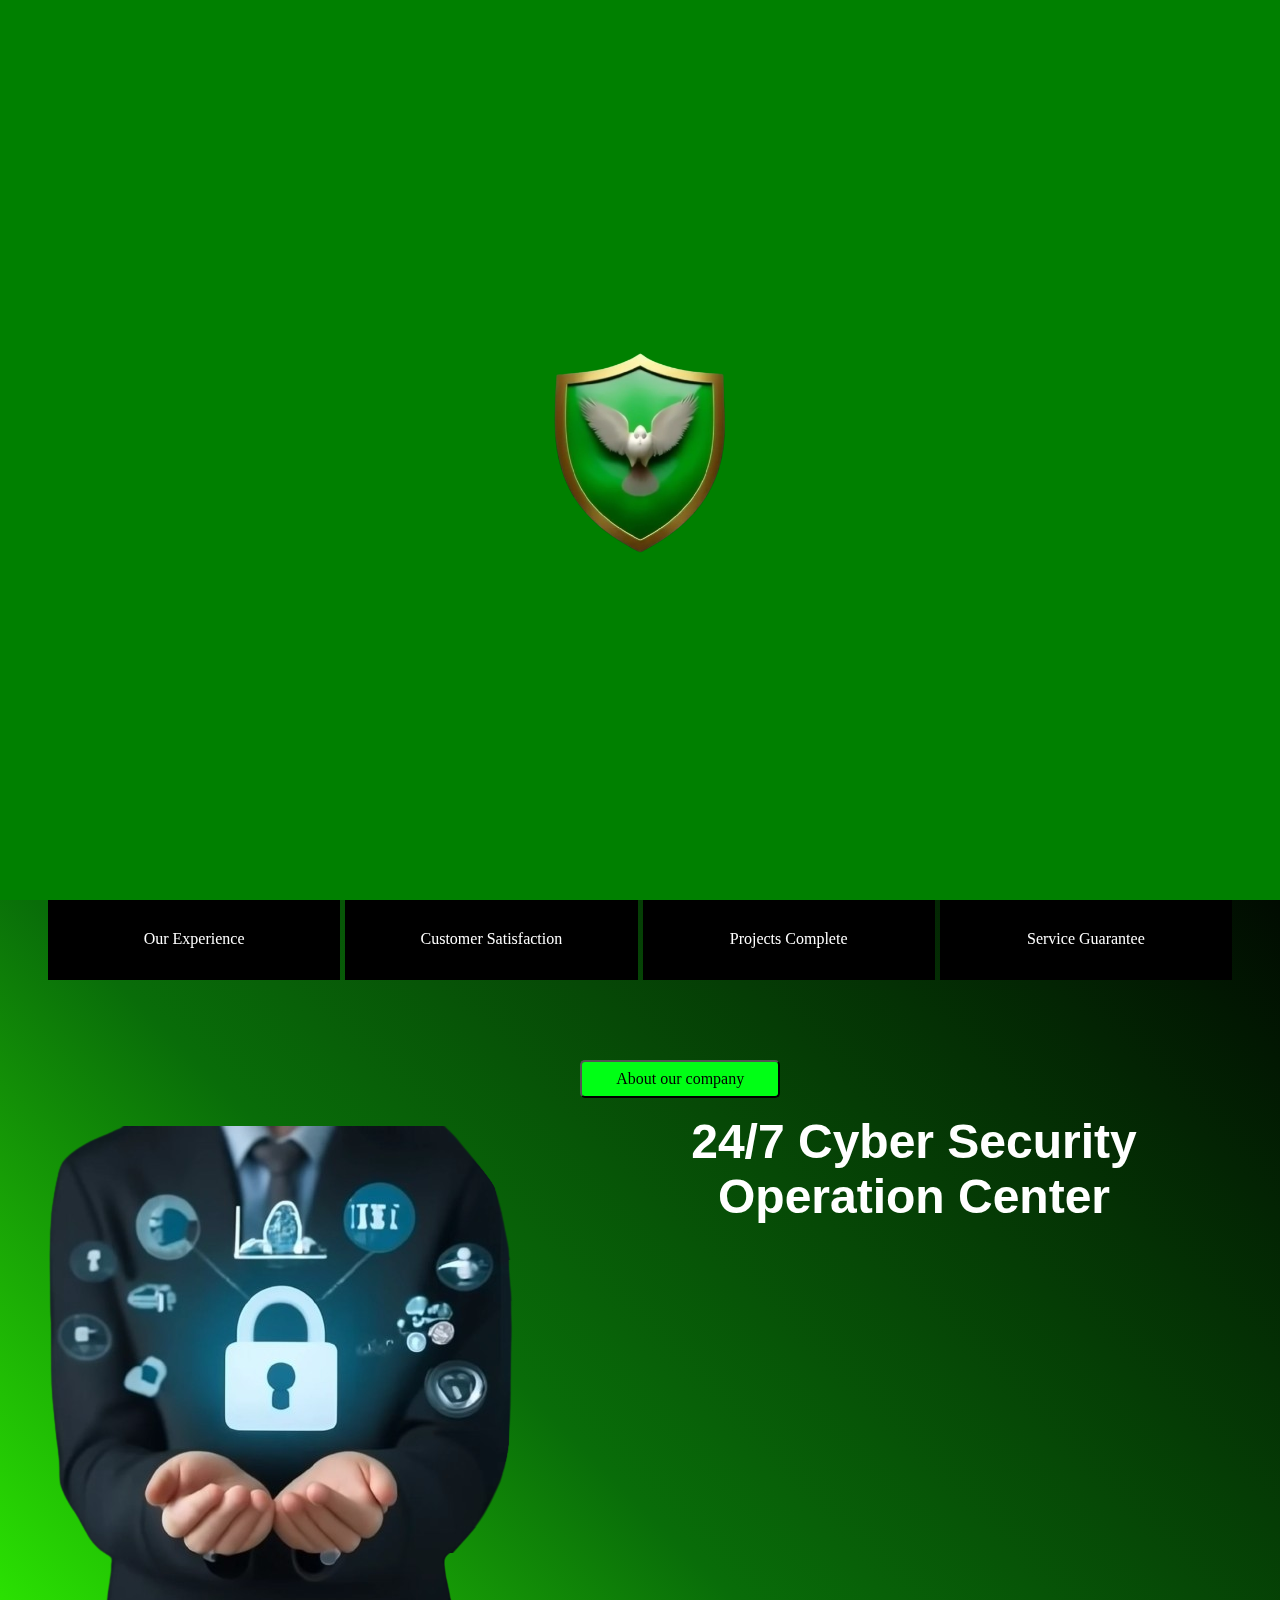
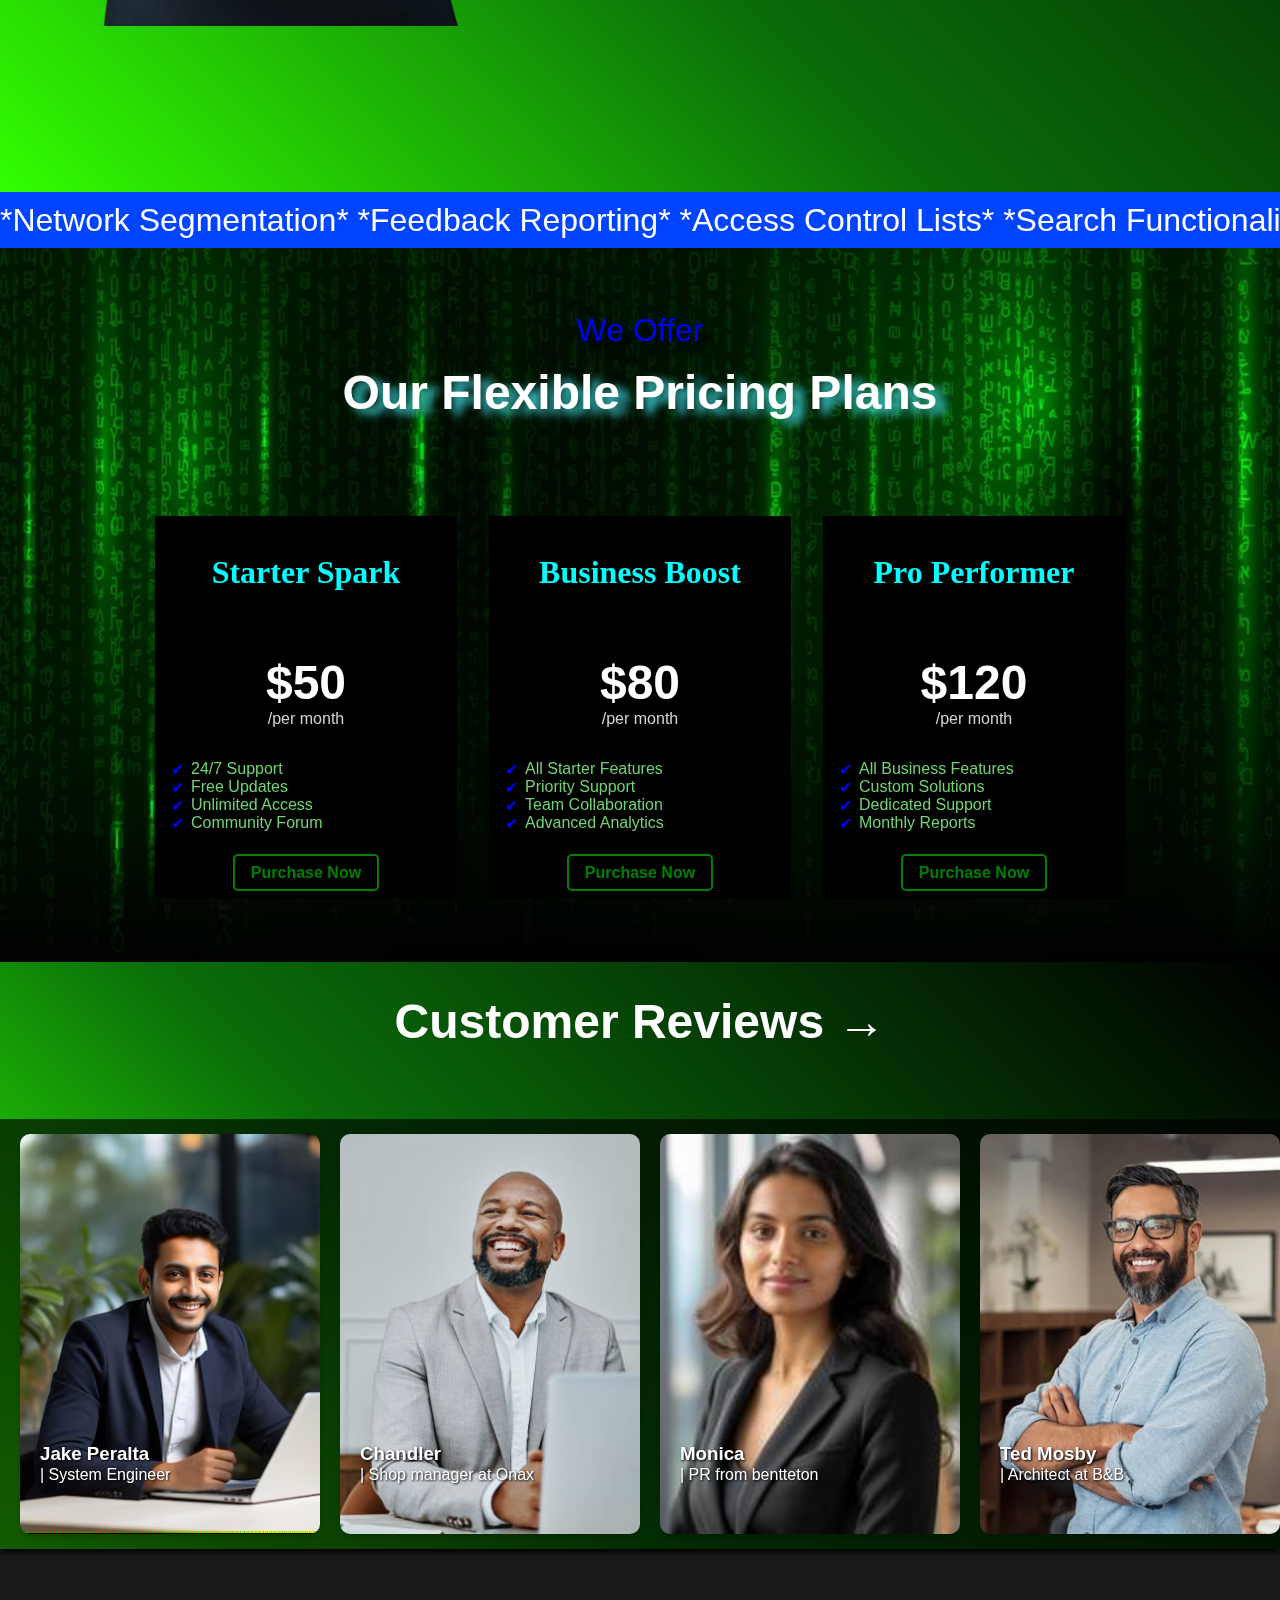
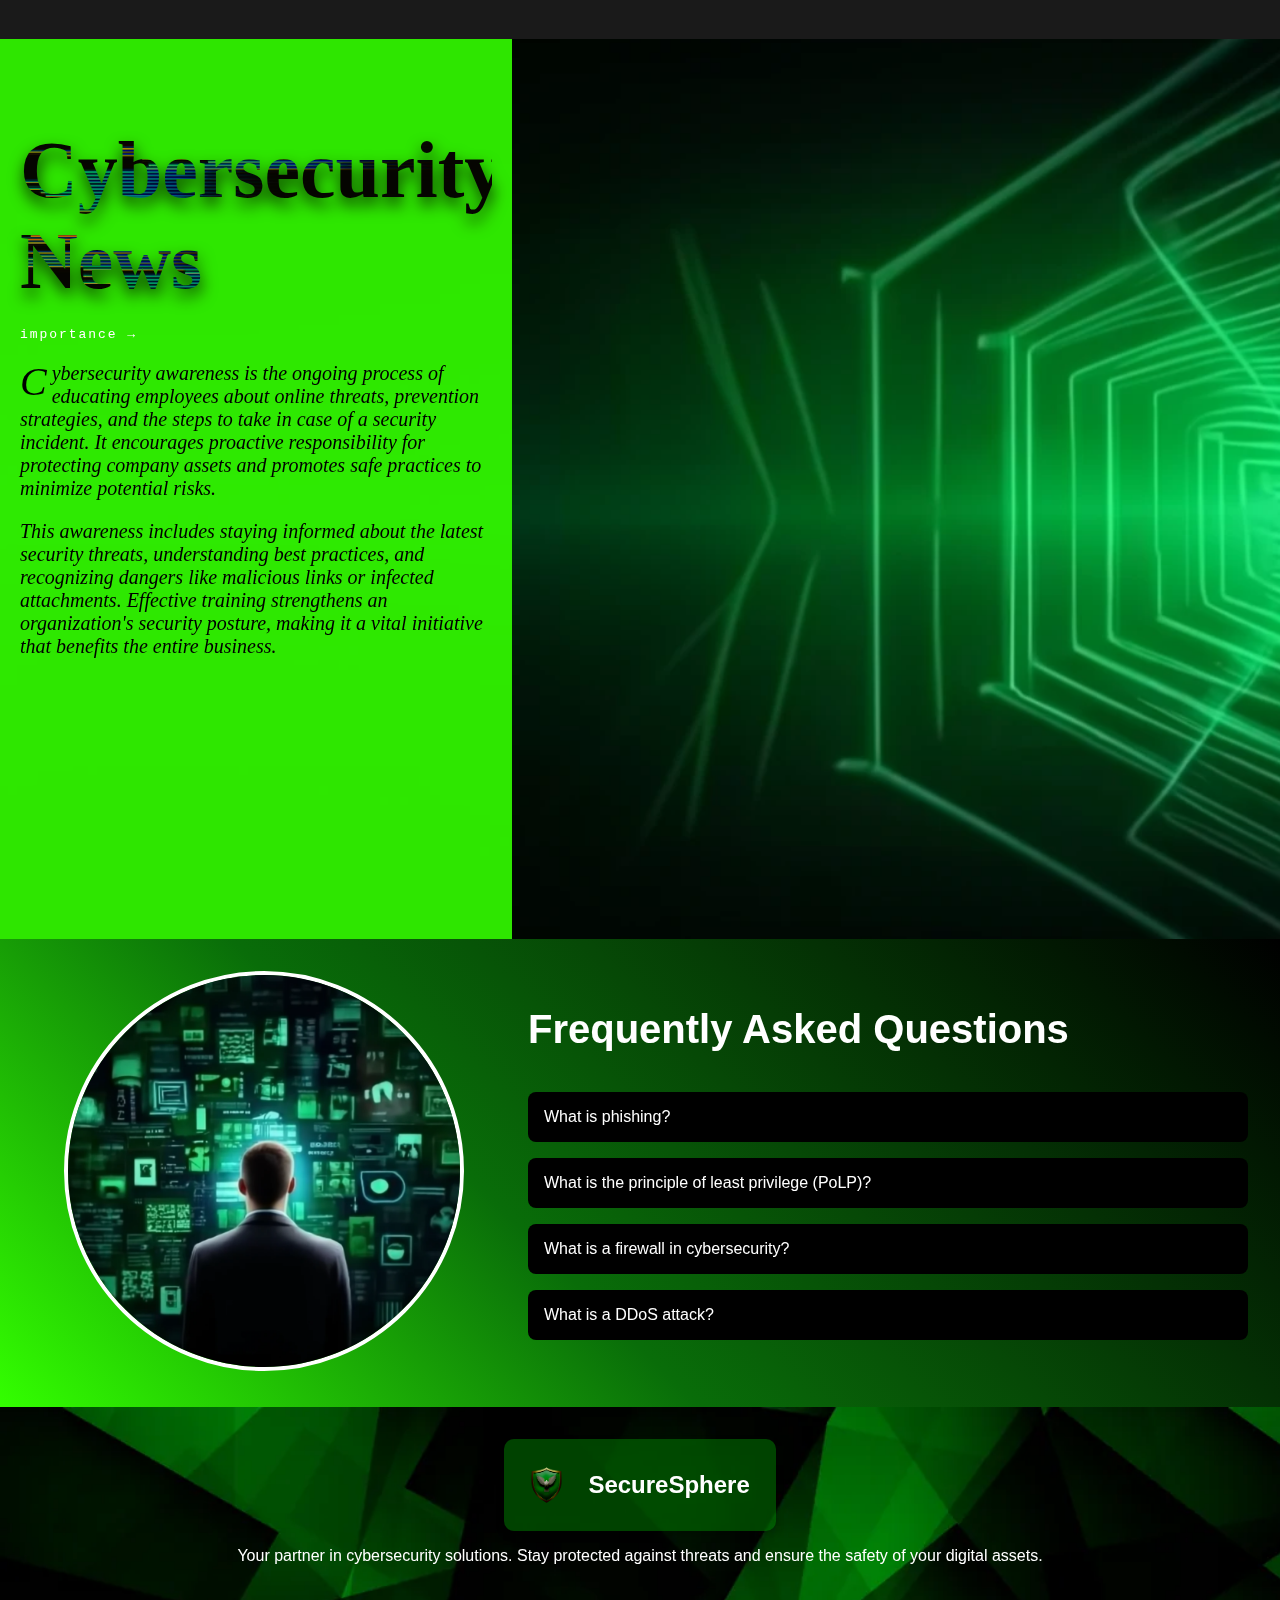
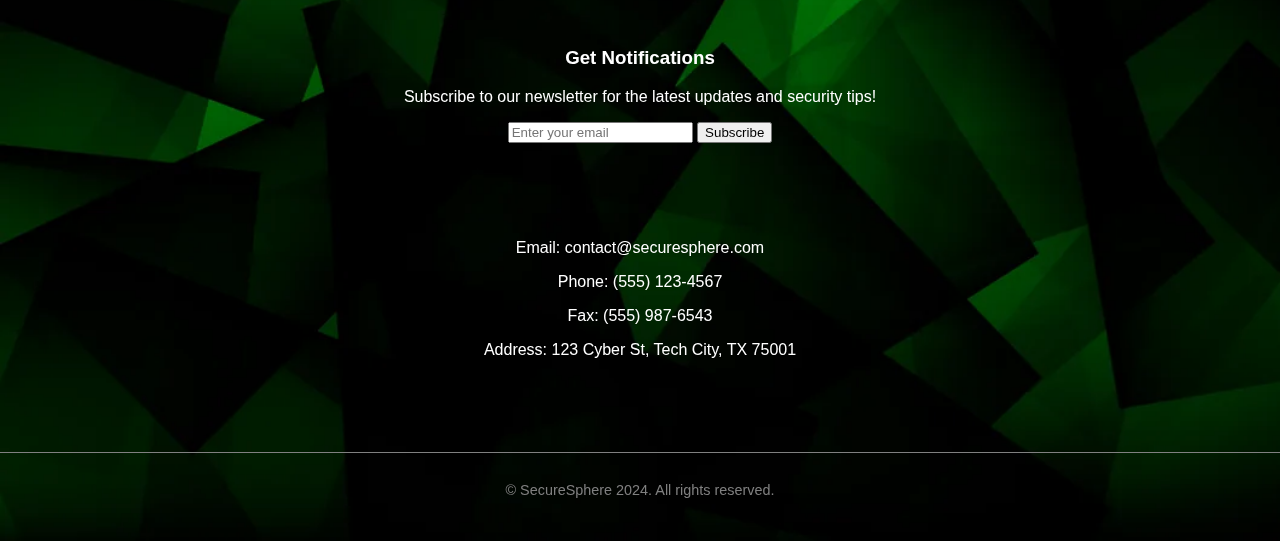
==== commit a2c1c359: "Update index.html" ====
--- a/index.html
+++ b/index.html
@@ -255,7 +255,54 @@
                     <div class="review">
                         Thanks to SecureSphere, our company is now fully compliant with cybersecurity regulations.
                     </div>
-                </div>                
+                </div> 
+                 <div class="comp">| System Engineer</div>
+                    <div class="review">
+                        Our company is now saving 3 hours a week with a new biometric device access
+                    </div>
+                </div>
+                <div class="cust" style="background-image: url('cust2.png')">
+                    <h3>Chandler</h3>
+                    <div class="comp">| Shop manager at Onax</div>
+                    <div class="review">
+                        Now I'm very confident in usinf our mobile phones, the encrypted devices are a bliss
+                    </div>
+                </div>
+                <div class="cust" style="background-image: url('cust3.png')">
+                    <h3>Monica</h3>
+                    <div class="comp">| PR from bentteton</div>
+                    <div class="review">
+                        Our company wants safety, and we choose best for our customers
+                    </div>
+                </div>
+                <div class="cust" style="background-image: url('cust4.png')">
+                    <h3>Ted Mosby</h3>
+                    <div class="comp">| Architect at B&B</div>
+                    <div class="review">
+                        Our past projects have been got stolen before, since SecureSphere this doesn't happen anymore 
+                    </div>
+                </div>
+                <div class="cust" style="background-image: url('cust5.png')">
+                    <h3>Emily Greene</h3>
+                    <div class="comp">| Information Officer at SummitTech</div>
+                    <div class="review">
+                        The security solutions provided by SecureSphere have significantly reduced our vulnerability to cyber attacks.
+                    </div>
+                </div>
+                <div class="cust" style="background-image: url('cust6.png')">
+                    <h3>David Johnson</h3>
+                    <div class="comp">| Administrator at Orion Digital</div>
+                    <div class="review">
+                        Our network downtime has been cut by 50% since implementing SecureSphere's monitoring tools.
+                    </div>
+                </div>
+                <div class="cust" style="background-image: url('cust7.png')">
+                    <h3>Sophia Martinez</h3>
+                    <div class="comp">| Director at GreenByte Solutions</div>
+                    <div class="review">
+                        Thanks to SecureSphere, our company is now fully compliant with cybersecurity regulations.
+                    </div>
+                </div>         
                 </div>
             </div>
             <div class="customerspace"></div>
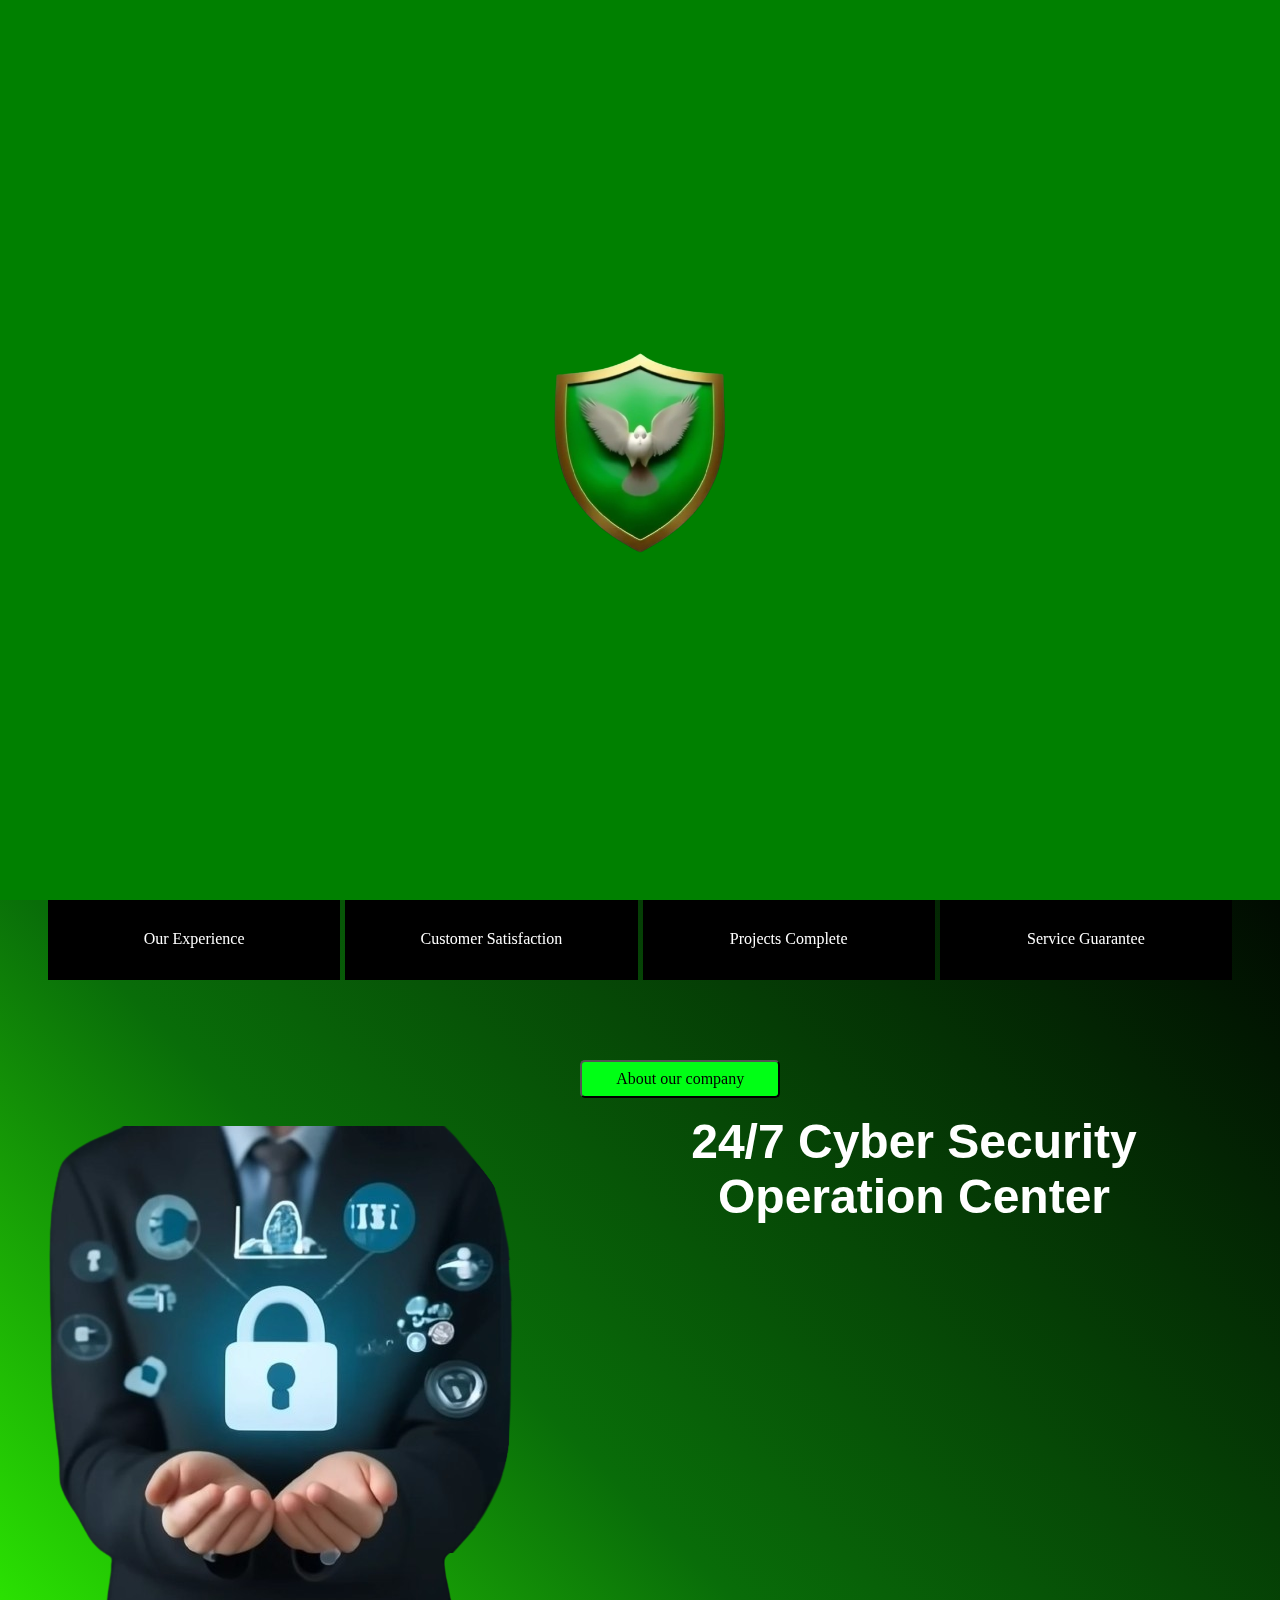
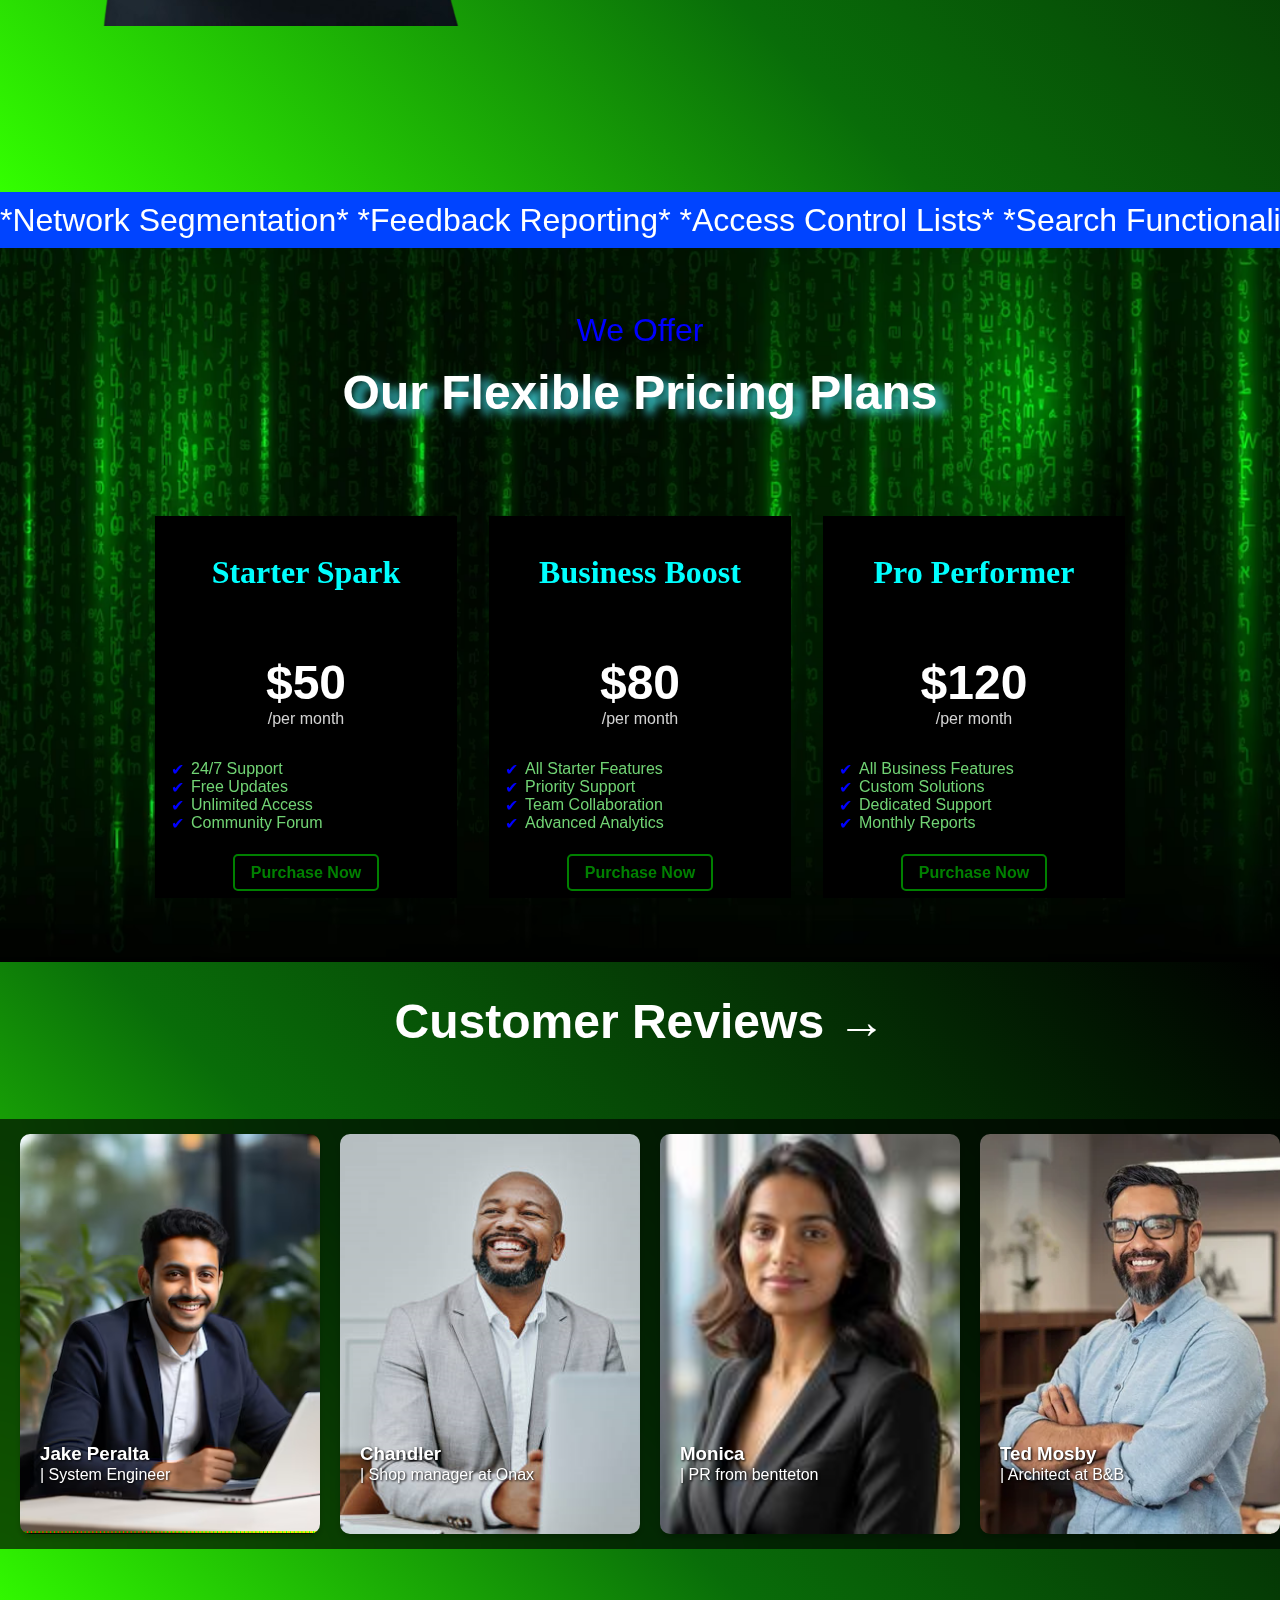
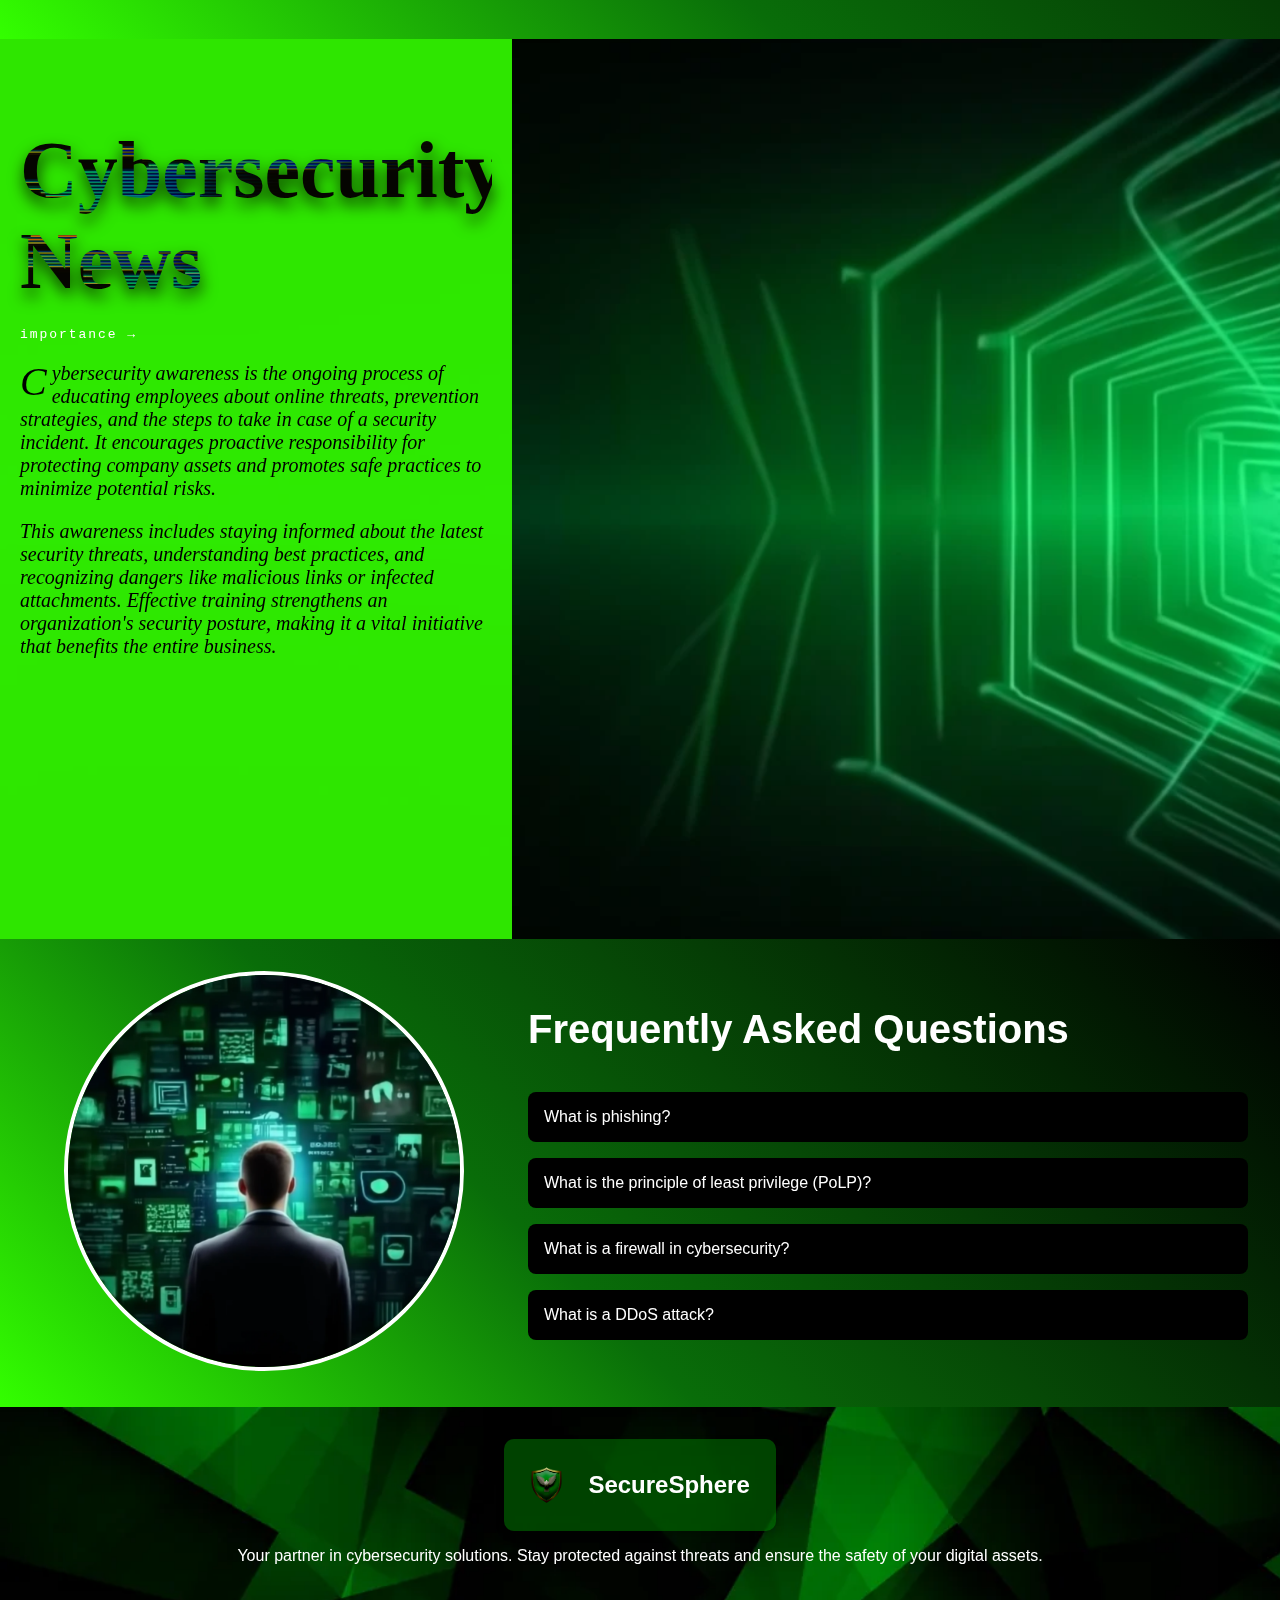
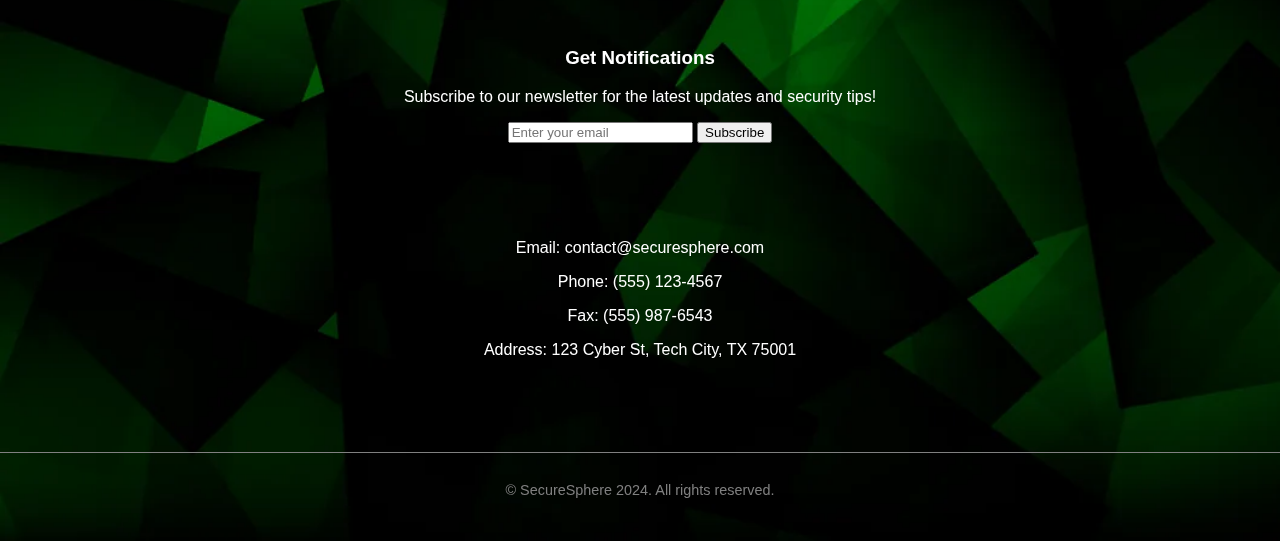
==== commit 9228d6d8: "Update index.html" ====
--- a/index.html
+++ b/index.html
@@ -256,7 +256,9 @@
                         Thanks to SecureSphere, our company is now fully compliant with cybersecurity regulations.
                     </div>
                 </div> 
-                 <div class="comp">| System Engineer</div>
+                  <div class="cust" style="background-image: url('cust1.png')">
+                    <h3>Jake Peralta</h3>
+                    <div class="comp">| System Engineer</div>
                     <div class="review">
                         Our company is now saving 3 hours a week with a new biometric device access
                     </div>
@@ -302,7 +304,7 @@
                     <div class="review">
                         Thanks to SecureSphere, our company is now fully compliant with cybersecurity regulations.
                     </div>
-                </div>         
+                </div> 
                 </div>
             </div>
             <div class="customerspace"></div>
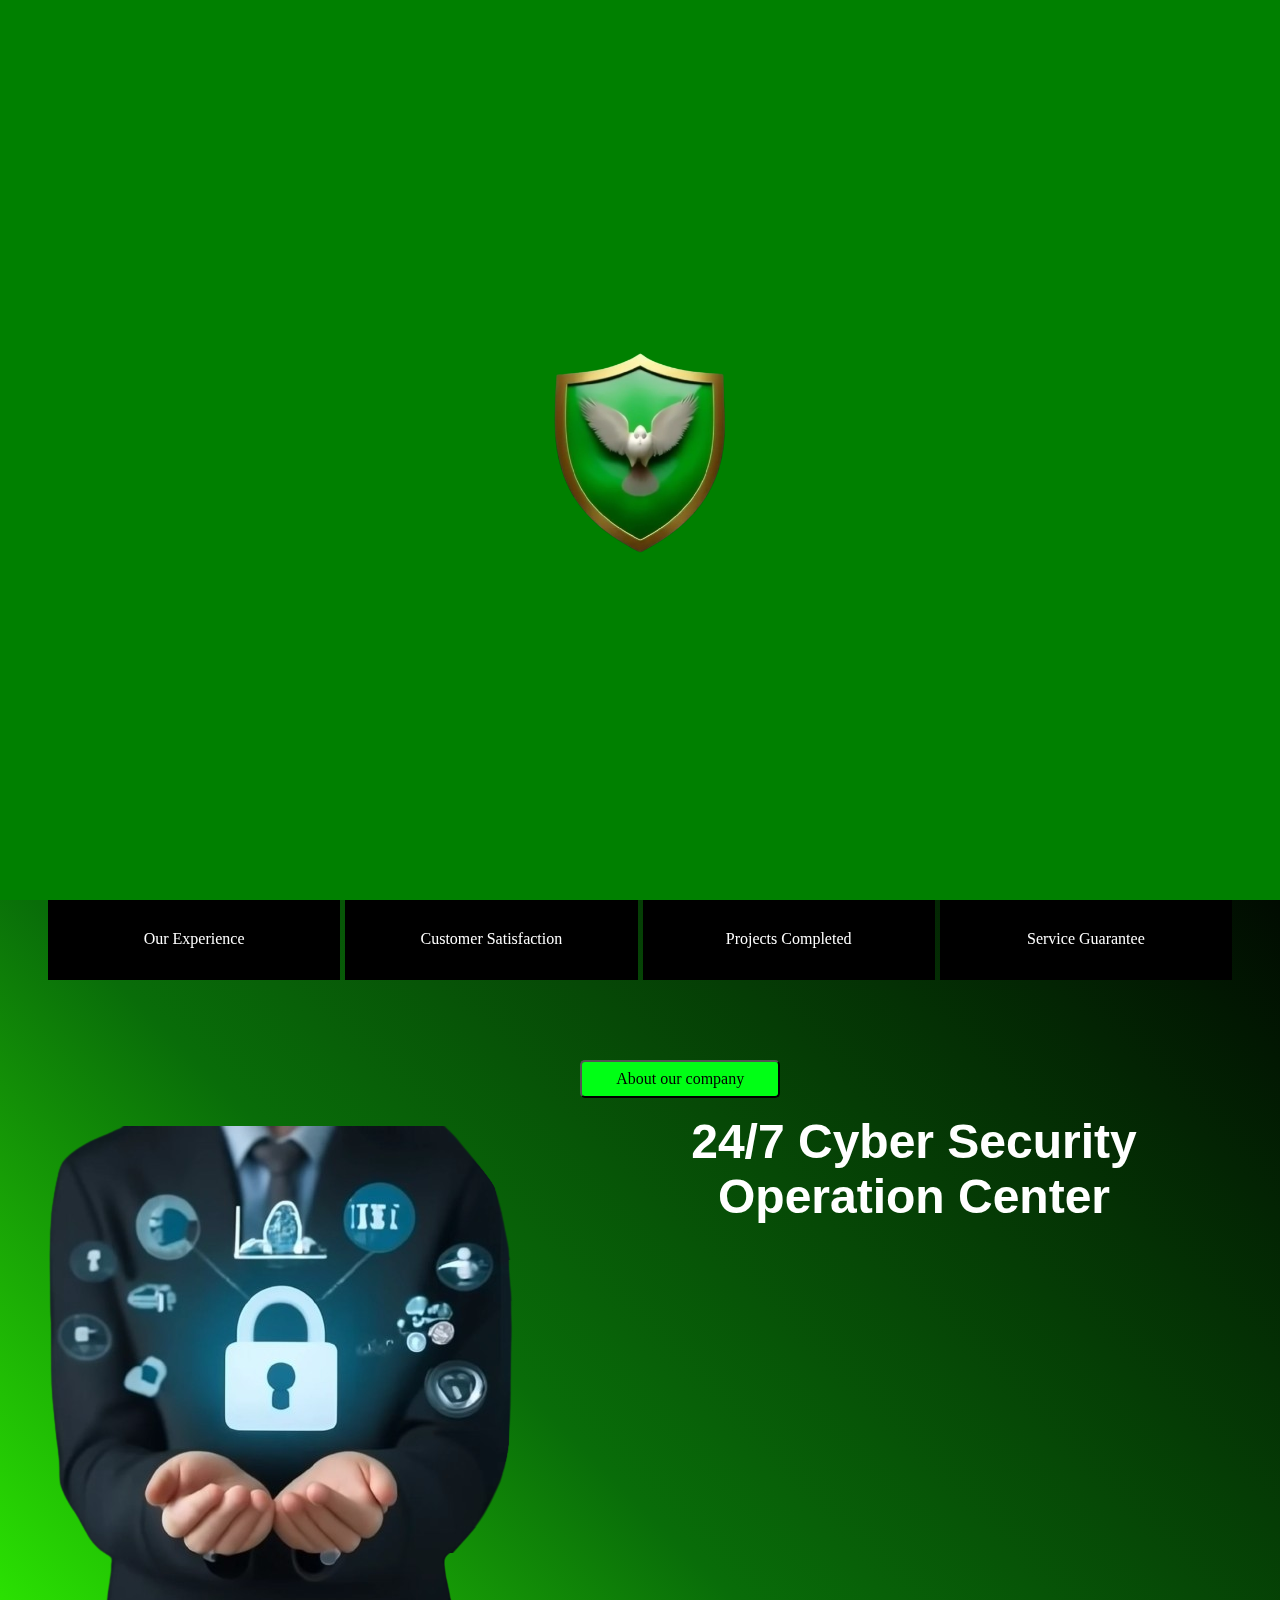
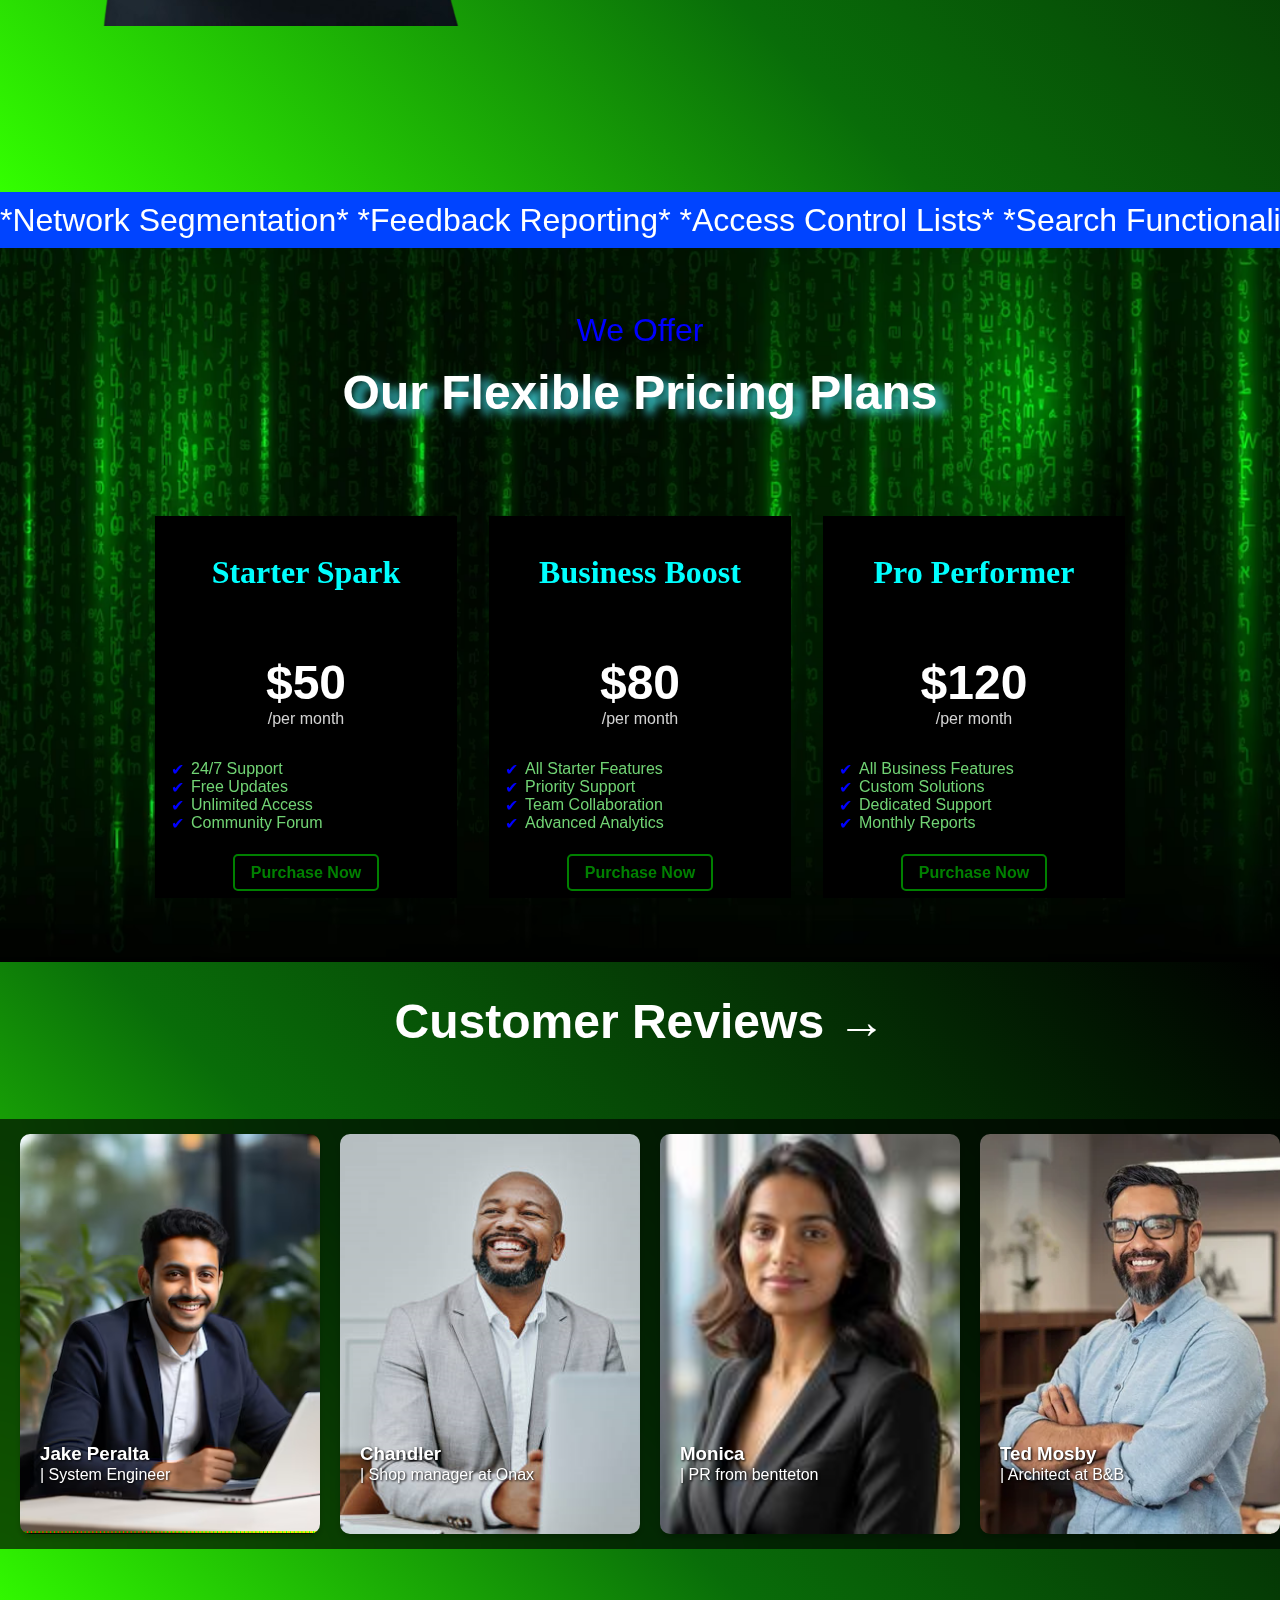
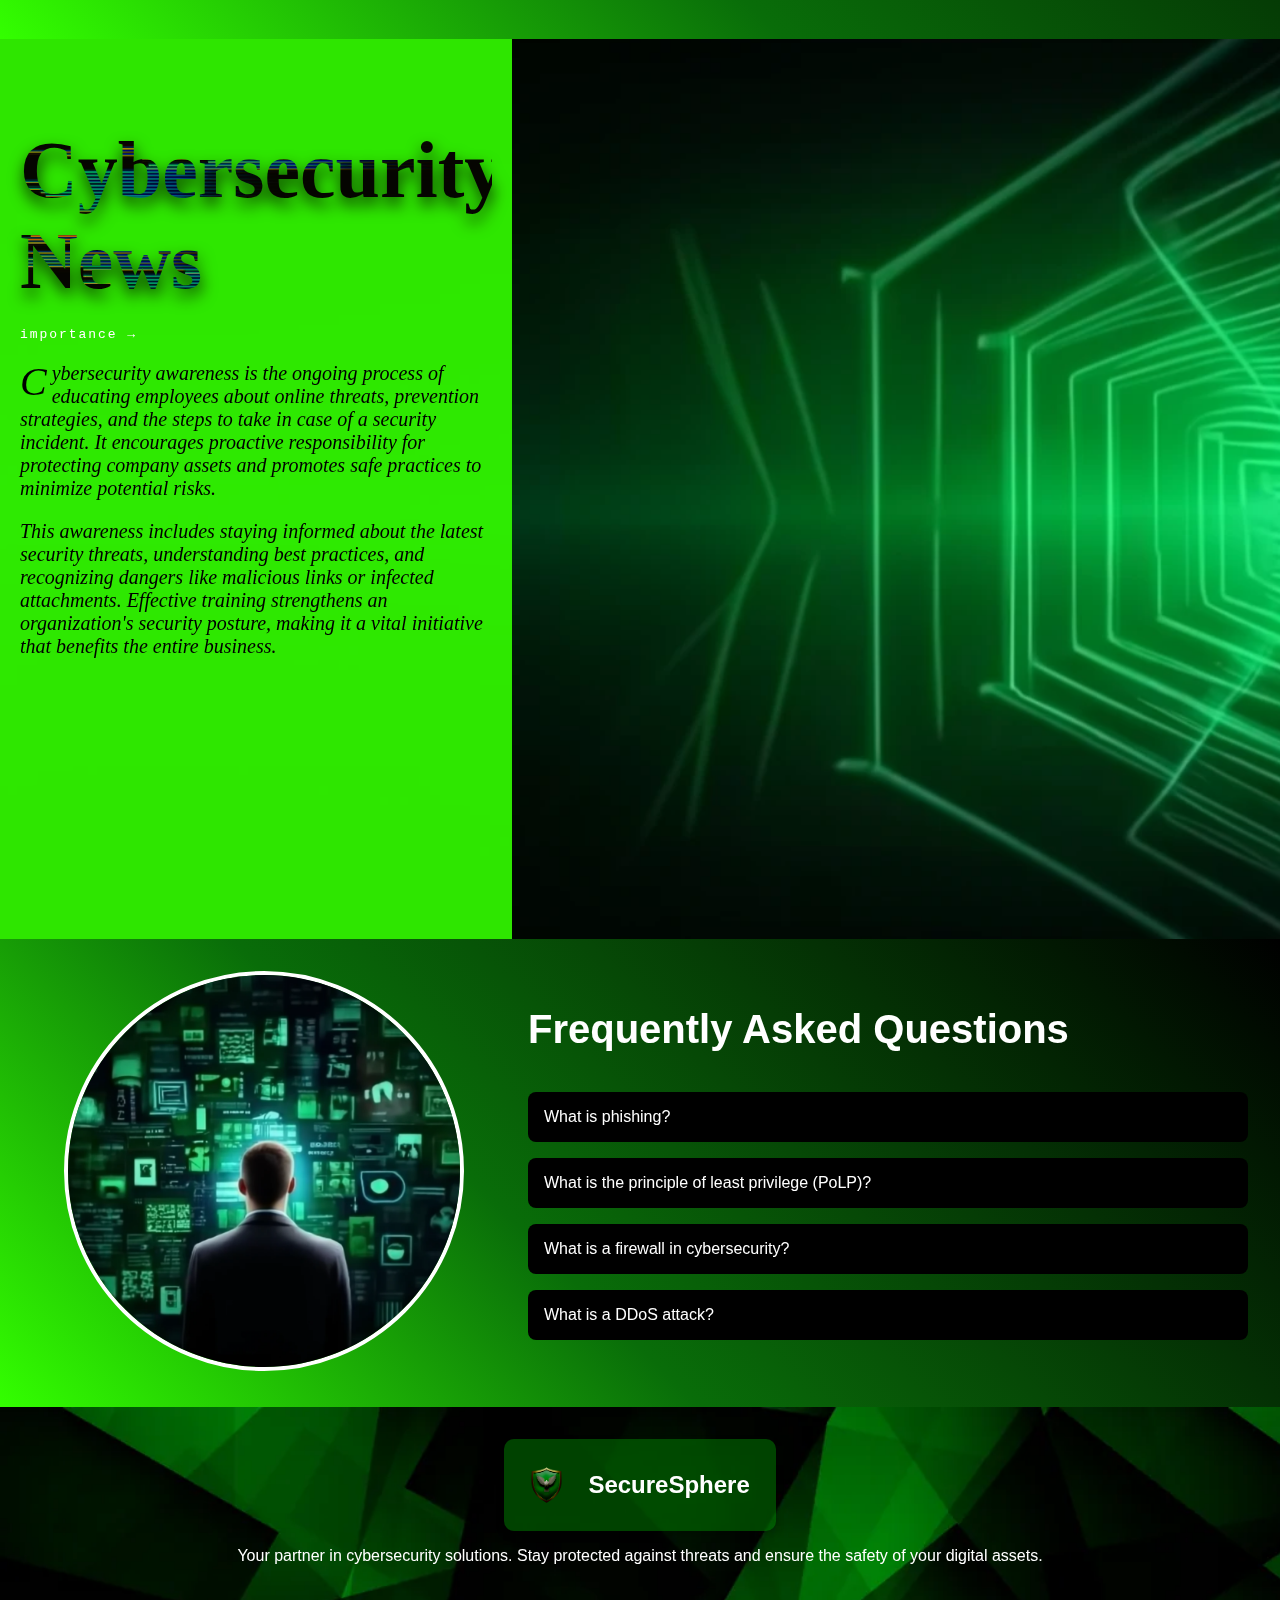
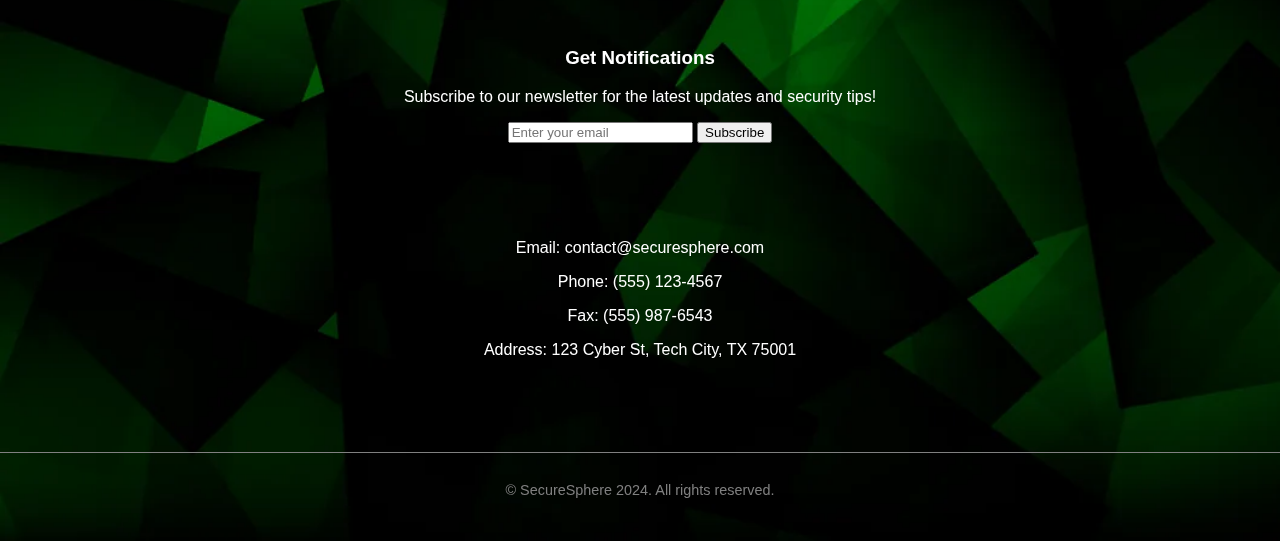
==== commit 098eca07: "Update index.html" ====
--- a/index.html
+++ b/index.html
@@ -32,9 +32,9 @@
                     <div class="dropdown">
                     <button class="dropbtn">Blog</button>
                     <div class="dropdown-content">
-                        <a href="#">Link 1</a>
-                        <a href="#">Link 2</a>
-                        <a href="#">Link 3</a>
+                        <a href="#">Blog 1</a>
+                        <a href="#">Blog 2</a>
+                        <a href="#">Blog 3</a>
                     </div>
                 </li>
                 <li><a href="#">Services</a></li>
@@ -66,7 +66,7 @@
                     WE PROVIDE <strong>CYBER SECURITY</strong> SOLUTIONS FOR YOUR SECURITY
                 </div>
                 <div class="tagline2">
-                    Cyber attacks can cause on average $1.5 billion to a company. With our advanced AI system, we can block the attack before it happens.
+                    Cyber attacks can cause a loss of average $1.5 billion to a company. With our advanced AI system, we can block the attack before it happens.
                 </div>
                 
                 <div class="buttons">
@@ -102,7 +102,7 @@
                 <div class="card">
                     <div class="card-body">
                         <h2 class="card-title3"></h2>
-                        <p class="card-text">Projects Complete</p>
+                        <p class="card-text">Projects Completed</p>
                     </div>
                 </div>
                 <div class="card">
@@ -256,7 +256,7 @@
                         Thanks to SecureSphere, our company is now fully compliant with cybersecurity regulations.
                     </div>
                 </div> 
-                  <div class="cust" style="background-image: url('cust1.png')">
+                <div class="cust" style="background-image: url('cust1.png')">
                     <h3>Jake Peralta</h3>
                     <div class="comp">| System Engineer</div>
                     <div class="review">
@@ -304,7 +304,7 @@
                     <div class="review">
                         Thanks to SecureSphere, our company is now fully compliant with cybersecurity regulations.
                     </div>
-                </div> 
+                </div>                     
                 </div>
             </div>
             <div class="customerspace"></div>
